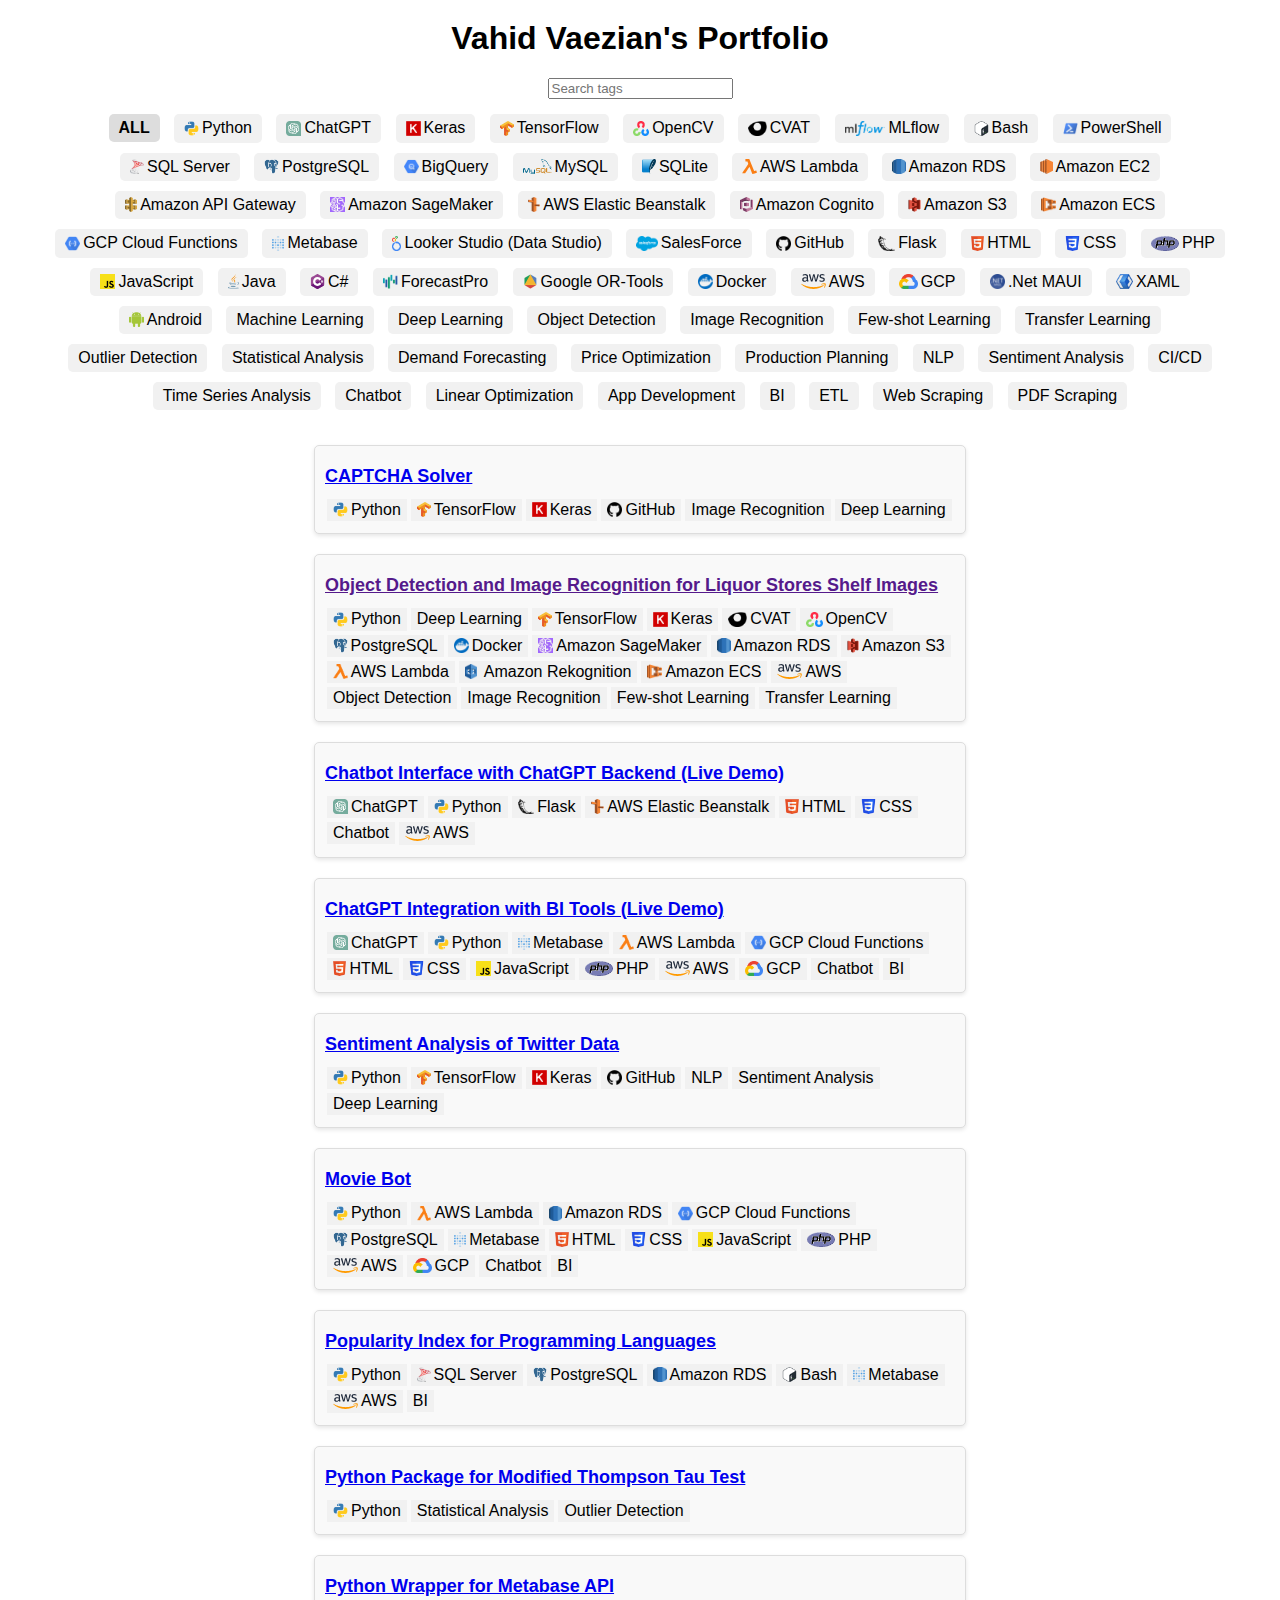
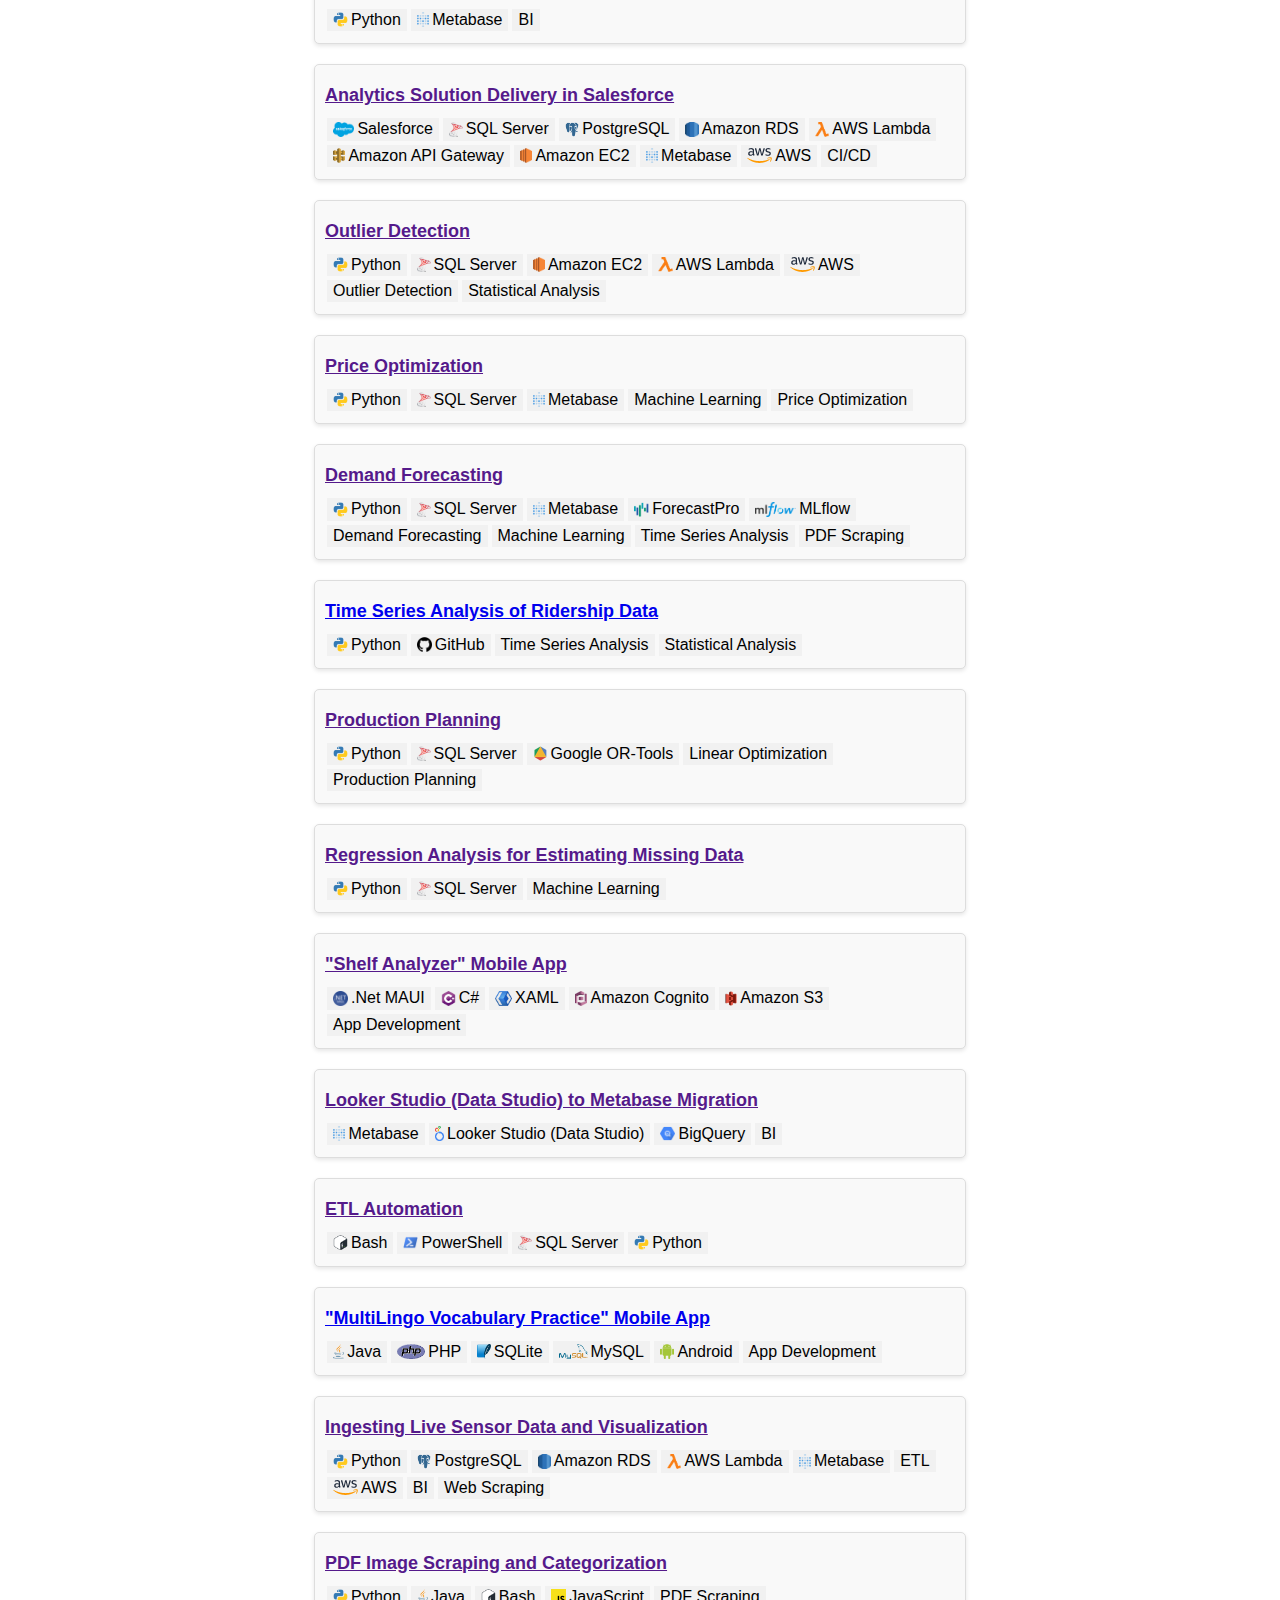
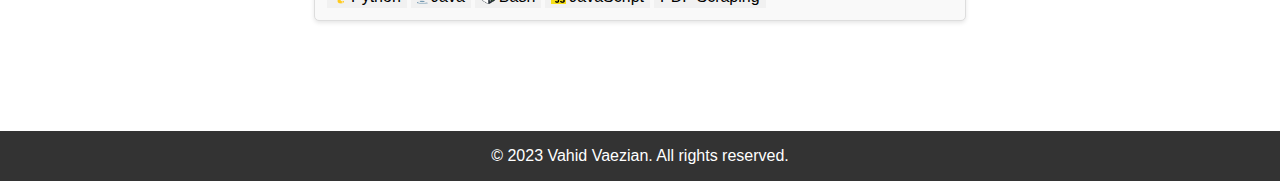
==== portfolio/index.html @ 009ee6d9 "Rename portfolio.html to index.html" ====
<!DOCTYPE html>
<html>
<head>
  <title>Vahid Vaezian's Portfolio</title>
  <link rel="stylesheet" href="styles.css"/>
</head>
<body>
  <h1>Vahid Vaezian's Portfolio</h1>

  <input type="text" id="searchBox" oninput="filterTags()" placeholder="Search tags">

  <div id="tags">
    <div class="tag" onclick="filterProjects('All')" style="font-weight: bold;">ALL</div>

    <div class="tag" onclick="filterProjects('Python')"><img src="logos/python-logo.png" alt="python logo" class="tag-logo">Python</div>
    <div class="tag" onclick="filterProjects('ChatGPT')"><img src="logos/chatgpt-logo.png" alt="ChatGPT logo" class="tag-logo">ChatGPT</div>
    <div class="tag" onclick="filterProjects('Keras')"><img src="logos/keras-logo.png" alt="keras logo" class="tag-logo">Keras</div>
    <div class="tag" onclick="filterProjects('TensorFlow')"><img src="logos/tensorflow-logo.png" alt="tensorflow logo" class="tag-logo">TensorFlow</div>
    <div class="tag" onclick="filterProjects('OpenCV')"><img src="logos/opencv-logo.png" alt="opencv logo" class="tag-logo">OpenCV</div>
    <div class="tag" onclick="filterProjects('CVAT')"><img src="logos/cvat-logo.png" alt="cvat logo" class="tag-logo">CVAT</div>
    <div class="tag" onclick="filterProjects('MLflow')"><img src="logos/mlflow-logo.png" alt="mlflow logo" class="tag-logo">MLflow</div>
    <div class="tag" onclick="filterProjects('Bash')"><img src="logos/bash-logo.png" alt="bash logo" class="tag-logo">Bash</div>
    <div class="tag" onclick="filterProjects('PowerShell')"><img src="logos/powershell-logo.png" alt="powershell logo" class="tag-logo">PowerShell</div>
    <div class="tag" onclick="filterProjects('SQL Server')"><img src="logos/sqlserver-logo.webp" alt="sqlserver logo" class="tag-logo">SQL Server</div>
    <div class="tag" onclick="filterProjects('PostgreSQL')"><img src="logos/postgresql-logo.png" alt="postgresql logo" class="tag-logo">PostgreSQL</div>
    <div class="tag" onclick="filterProjects('BigQuery')"><img src="logos/bigquery-logo.png" alt="bigquery logo" class="tag-logo">BigQuery</div>
    <div class="tag" onclick="filterProjects('MySQL')"><img src="logos/mysql-logo.png" alt="mysql logo" class="tag-logo">MySQL</div>
    <div class="tag" onclick="filterProjects('SQLite')"><img src="logos/sqlite-logo.png" alt="sqlite logo" class="tag-logo">SQLite</div>
    <!-- <div class="tag" onclick="filterProjects('dbt')"><img src="logos/dbt-logo.png" alt="dbt logo" class="tag-logo">dbt</div> -->
    <div class="tag" onclick="filterProjects('AWS Lambda')"><img src="logos/lambda-logo.svg" alt="aws Lambda logo" class="tag-logo">AWS Lambda</div>
    <div class="tag" onclick="filterProjects('Amazon RDS')"><img src="logos/rds-logo.svg" alt="rds logo" class="tag-logo">Amazon RDS</div>
    <div class="tag" onclick="filterProjects('Amazon EC2')"><img src="logos/ec2-logo.svg" alt="ec2 logo" class="tag-logo">Amazon EC2</div>
    <div class="tag" onclick="filterProjects('Amazon API Gateway')"><img src="logos/apigateway-logo.svg" alt="apigateway logo" class="tag-logo">Amazon API Gateway</div>
    <div class="tag" onclick="filterProjects('Amazon SageMaker')"><img src="logos/sagemaker-logo.jpg" alt="sagemaker logo" class="tag-logo">Amazon SageMaker</div>
    <div class="tag" onclick="filterProjects('AWS Elastic Beanstalk')"><img src="logos/elasticbeanstalk-logo.png" alt="elasticbeanstalk logo" class="tag-logo">AWS Elastic Beanstalk</div>
    <div class="tag" onclick="filterProjects('Amazon Cognito')"><img src="logos/cognito-logo.png" alt="cognito logo" class="tag-logo">Amazon Cognito</div>
    <!-- <div class="tag" onclick="filterProjects('AWS Glue')"><img src="logos/glue-logo.png" alt="glue logo" class="tag-logo">AWS Glue</div> -->
    <div class="tag" onclick="filterProjects('Amazon S3')"><img src="logos/s3-logo.png" alt="s3 logo" class="tag-logo">Amazon S3</div>
    <div class="tag" onclick="filterProjects('Amazon ECS')"><img src="logos/ecs-logo.png" alt="ecs logo" class="tag-logo">Amazon ECS</div>
    <!-- <div class="tag" onclick="filterProjects('Amazon EMR')"><img src="logos/emr-logo.png" alt="emr logo" class="tag-logo">Amazon EMR</div> -->
    <div class="tag" onclick="filterProjects('GCP Cloud Functions')"><img src="logos/cloudfunctions-logo.png" alt="cloudfunctions logo" class="tag-logo">GCP Cloud Functions</div>
    <div class="tag" onclick="filterProjects('Metabase')"><img src="logos/metabase-logo.png" alt="metabase logo" class="tag-logo">Metabase</div>
    <div class="tag" onclick="filterProjects('Looker Studio (Data Studio)')"><img src="logos/lookerstudio-logo.png" alt="lookerstudio logo" class="tag-logo">Looker Studio (Data Studio)</div>
    <div class="tag" onclick="filterProjects('Salesforce')"><img src="logos/salesforce-logo.png" alt="salesforce logo" class="tag-logo">SalesForce</div>
    <div class="tag" onclick="filterProjects('GitHub')"><img src="logos/github-logo.png" alt="github logo" class="tag-logo">GitHub</div>
    <div class="tag" onclick="filterProjects('Flask')"><img src="logos/flask-logo.png" alt="flask logo" class="tag-logo">Flask</div>
    <div class="tag" onclick="filterProjects('HTML')"><img src="logos/html-logo.png" alt="html logo" class="tag-logo">HTML</div>
    <div class="tag" onclick="filterProjects('CSS')"><img src="logos/css-logo.png" alt="css logo" class="tag-logo">CSS</div>
    <div class="tag" onclick="filterProjects('PHP')"><img src="logos/php-logo.png" alt="php logo" class="tag-logo">PHP</div>
    <div class="tag" onclick="filterProjects('JavaScript')"><img src="logos/javascript-logo.png" alt="javascript logo" class="tag-logo">JavaScript</div>
    <div class="tag" onclick="filterProjects('Java')"><img src="logos/java-logo.png" alt="java logo" class="tag-logo">Java</div>
    <div class="tag" onclick="filterProjects('C#')"><img src="logos/csharp-logo.svg" alt="csharp logo" class="tag-logo">C#</div>
    <div class="tag" onclick="filterProjects('ForecastPro')"><img src="logos/forecastpro-logo.png" alt="forecastpro logo" class="tag-logo">ForecastPro</div>
    <div class="tag" onclick="filterProjects('Google OR-Tools')"><img src="logos/ortools-logo.png" alt="ORtools logo" class="tag-logo">Google OR-Tools</div>
    <div class="tag" onclick="filterProjects('Docker')"><img src="logos/docker-logo.png" alt="docker logo" class="tag-logo">Docker</div>
    <div class="tag" onclick="filterProjects('AWS')"><img src="logos/aws-logo.png" alt="aws logo" class="tag-logo">AWS</div>
    <div class="tag" onclick="filterProjects('GCP')"><img src="logos/gcp-logo.png" alt="gcp logo" class="tag-logo">GCP</div>
    <div class="tag" onclick="filterProjects('.Net MAUI')"><img src="logos/dotnetmaui-logo.png" alt="dotnetmaui logo" class="tag-logo">.Net MAUI</div>
    <div class="tag" onclick="filterProjects('XAML')"><img src="logos/xaml-logo.png" alt="xaml logo" class="tag-logo">XAML</div>
    <div class="tag" onclick="filterProjects('Android')"><img src="logos/android-logo.png" alt="android logo" class="tag-logo">Android</div>
    <div class="tag" onclick="filterProjects('Machine Learning')">Machine Learning</div>
    <div class="tag" onclick="filterProjects('Deep Learning')">Deep Learning</div>
    <div class="tag" onclick="filterProjects('Object Detection')">Object Detection</div>
    <div class="tag" onclick="filterProjects('Image Recognition')">Image Recognition</div>
    <div class="tag" onclick="filterProjects('Few-shot Learning')">Few-shot Learning</div>
    <div class="tag" onclick="filterProjects('Transfer Learning')">Transfer Learning</div>
    <div class="tag" onclick="filterProjects('Outlier Detection')">Outlier Detection</div>
    <div class="tag" onclick="filterProjects('Statistical Analysis')">Statistical Analysis</div>
    <div class="tag" onclick="filterProjects('Demand Forecasting')">Demand Forecasting</div>
    <div class="tag" onclick="filterProjects('Price Optimization')">Price Optimization</div>
    <div class="tag" onclick="filterProjects('Production Planning')">Production Planning</div>
    <div class="tag" onclick="filterProjects('NLP')">NLP</div>
    <div class="tag" onclick="filterProjects('Sentiment Analysis')">Sentiment Analysis</div>
    <div class="tag" onclick="filterProjects('CI/CD')">CI/CD</div>
    <div class="tag" onclick="filterProjects('Time Series Analysis')">Time Series Analysis</div>
    <div class="tag" onclick="filterProjects('Chatbot')">Chatbot</div>
    <div class="tag" onclick="filterProjects('Linear Optimization')">Linear Optimization</div>
    <div class="tag" onclick="filterProjects('App Development')">App Development</div>
    <div class="tag" onclick="filterProjects('BI')">BI</div>
    <div class="tag" onclick="filterProjects('ETL')">ETL</div>
    <div class="tag" onclick="filterProjects('Web Scraping')">Web Scraping</div>
    <div class="tag" onclick="filterProjects('PDF Scraping')">PDF Scraping</div>
  </div>
    <div id="projects" class="project-container">
        
        <div class="project" data-tags="Python, TensorFlow, Keras, GitHub, Image Recognition, Deep Learning">
            <div class="project-title">
                <a class="project-link" href="https://github.com/vvaezian/CAPTCHA-Solver" target="_blank">CAPTCHA Solver</a>
            </div>
            <div class="tags"></div>
        </div>

        <div class="project" data-tags="Python, Deep Learning, TensorFlow, Keras, CVAT, OpenCV, PostgreSQL, Docker, Amazon SageMaker, Amazon RDS, Amazon S3, AWS Lambda, 
        Amazon Rekognition, Amazon ECS, AWS, Object Detection, Image Recognition, Few-shot Learning, Transfer Learning">
            <div class="project-title">
                <a class="project-link" href="" target="_blank">Object Detection and Image Recognition for Liquor Stores Shelf Images</a>
            </div>
            <div class="project-info">

                <ul>
                    <li>Used different deep learning models to detect and recognize the products, given images of products on liquor stores' shelves.</li>
                    <li>Built solutions such as product adjacency analysis and product shelf-level validation.</li>
                </ul>
            </div>
            <div class="tags"></div>
        </div>

        <div class="project" data-tags="ChatGPT, Python, Flask, AWS Elastic Beanstalk, HTML, CSS, Chatbot, AWS">
            <div class="project-title">
                <a class="project-link" href="http://chatgptdemo-env.eba-nf9heacb.us-west-2.elasticbeanstalk.com/" target="_blank">Chatbot Interface with ChatGPT Backend (Live Demo)</a>
            </div>
            <div class="tags"></div>
        </div>

        <div class="project" data-tags="ChatGPT, Python, Metabase, AWS Lambda, GCP Cloud Functions, HTML, CSS, JavaScript, PHP, AWS, GCP, Chatbot, BI">
            <div class="project-title">
                <a class="project-link" href="https://intellimenta.com/metabase_bot/metabase_bot.php" target="_blank">ChatGPT Integration with BI Tools (Live Demo)</a>
            </div>
            <div class="tags"></div>
        </div>

        <div class="project" data-tags="Python, TensorFlow, Keras, GitHub, NLP, Sentiment Analysis, Deep Learning">
            <div class="project-title">
                <a class="project-link" href="https://github.com/vvaezian/Twitter_Sentiment_Analysis" target="_blank">Sentiment Analysis of Twitter Data</a>
            </div>
            <div class="tags"></div>
        </div>

        <div class="project" data-tags="Python, AWS Lambda, Amazon RDS, GCP Cloud Functions, PostgreSQL, Metabase, HTML, CSS, JavaScript, PHP, AWS, GCP, Chatbot, BI">
            <div class="project-title">
                <a class="project-link" href="https://intellimenta.com/movie_bot/movie_bot.html" target="_blank">Movie Bot</a>
            </div>
            <div class="tags"></div>
        </div>

        <div class="project" data-tags="Python, SQL Server, PostgreSQL, Amazon RDS, Bash, Metabase, AWS, BI">
            <div class="project-title">
                <a class="project-link" href="http://metabase.intellimenta.com/public/dashboard/f9b5e04b-9755-489d-9f5d-6adc3e3806fd" target="_blank">Popularity Index for Programming Languages</a>
            </div>
            <div class="tags"></div>
        </div>

        <div class="project" data-tags="Python, Statistical Analysis, Outlier Detection">
            <div class="project-title">
                <a class="project-link" href="https://github.com/vvaezian/modified_thompson_tau_test" target="_blank">Python Package for Modified Thompson Tau Test</a>
            </div>
            <div class="tags"></div>
        </div>

        <div class="project" data-tags="Python, Metabase, BI">
            <div class="project-title">
                <a class="project-link" href="https://github.com/vvaezian/metabase_api_python" target="_blank">Python Wrapper for Metabase API</a>
            </div>
            <div class="tags"></div>
        </div>

        <div class="project" data-tags="Salesforce, SQL Server, PostgreSQL, Amazon RDS, AWS Lambda, Amazon API Gateway, Amazon EC2, Metabase, AWS, CI/CD">
            <div class="project-title">
                <a class="project-link" href="" target="_blank">Analytics Solution Delivery in Salesforce</a>
            </div>
            <div class="project-info">
                <p>Designed and implemented analytics solution delivery in Salesforce using a four-layer architecture:</p>
                <ul>
                    <li>Salesforce Layer: Apex Classes, VF pages and Flows</li>
                    <li>Cloud Layer: AWS API Gateway, Lambda and EC2</li>
                    <li>Reporting Layer: Metabase</li>
                    <li>Data Layer: SQL Server and Postgres</li>
                </ul>
            </div>
            <div class="tags"></div>
        </div>

        <div class="project" data-tags="Python, SQL Server, Amazon EC2, AWS Lambda, AWS, Outlier Detection, Statistical Analysis">
            <div class="project-title">
                <a class="project-link" href="" target="_blank">Outlier Detection</a>
            </div>
            <div class="project-info">
                <ul>
                    <li>Performed outlier detection by implementing Modified Thompson Tau Test and three-sigma method.</li>
                    <li>Excluding the outliers made it possible for the business to track the KPIs in a dashboard.</li>
                </ul>
            </div>
            <div class="tags"></div>
        </div>

        <div class="project" data-tags="Python, SQL Server, Metabase, Machine Learning, Price Optimization">
            <div class="project-title">
                <a class="project-link" href="" target="_blank">Price Optimization</a>
            </div>
            <div class="project-info">
                <ul>
                    <li>Built a model to evaluate and prescribe permanent price increases (PPI).</li>
                    <li>Using the model, the business can evaluate the impact of a PPI before implementing it. The model also
                        generates PPI suggestions that are expected to have positive impact.</li>
                </ul>
            </div>
            <div class="tags"></div>
        </div>

        <div class="project" data-tags="Python, SQL Server, Metabase, ForecastPro, MLflow, Demand Forecasting, Machine Learning, Time Series Analysis, PDF Scraping">
            <div class="project-title">
                <a class="project-link" href="" target="_blank">Demand Forecasting</a>
            </div>
            <div class="project-info">
                <ul>
                    <li>Built a demand forecast model to predict the customers demand.</li>
                    <li>Outperformed the off-the-shelf tool (ForecastPro) that was being used for demand forecasting.</li>
                </ul>
            </div>
            <div class="tags"></div>
        </div>

        <div class="project" data-tags="Python, GitHub, Time Series Analysis, Statistical Analysis">
            <div class="project-title">
                <a class="project-link" href="https://github.com/vvaezian/shared/blob/main/Time%20Series%20Forecasting.ipynb" target="_blank">Time Series Analysis of Ridership Data</a>
            </div>
            <div class="tags"></div>
        </div>

        <div class="project" data-tags="Python, SQL Server, Google OR-Tools, Linear Optimization, Production Planning">
            <div class="project-title">
                <a class="project-link" href="" target="_blank">Production Planning</a>
            </div>
            <div class="project-info">
                <ul>
                    <li>Used linear optimization to find the optimal solution for production and shipment.</li>
                    <li>Improved the previous method (manual modifications in an Excel file) both in time and accuracy.</li>
                </ul>
            </div>
            <div class="tags"></div>
        </div>

        <div class="project" data-tags="Python, SQL Server, Machine Learning">
            <div class="project-title">
                <a class="project-link" href="" target="_blank">Regression Analysis for Estimating Missing Data</a>
            </div>
            <div class="project-info">
                <ul>
                    <li>Processed Excel files and performed Regression analysis to interpolate and estimate missing competitive data.</li>
                    <li>Used the processed data to identify sales Gaps.</li>
                </ul>
            </div>
            <div class="tags"></div>
        </div>

        <div class="project" data-tags=".Net MAUI, C#, XAML, Amazon Cognito, Amazon S3, App Development">
            <div class="project-title">
                <a class="project-link" href="" target="_blank">"Shelf Analyzer" Mobile App</a>
            </div>
            <div class="tags"></div>
        </div>

        <div class="project" data-tags="Metabase, Looker Studio (Data Studio), BigQuery, BI">
            <div class="project-title">
                <a class="project-link" href="" target="_blank">Looker Studio (Data Studio) to Metabase Migration</a>
            </div>
            <div class="tags"></div>
        </div>

        <div class="project" data-tags="Bash, PowerShell, SQL Server, Python">
            <div class="project-title">
                <a class="project-link" href="" target="_blank">ETL Automation</a>
            </div>
            <div class="project-info">
                <ul>
                    <li>Automated various kinds of data transformation and loading tasks such as moving files, editing Excel files,
                        running stored procedures and jobs, sending Emails, triggering scripts on remote servers and logging.</li>
                    <li>Freed up 20 hours/week of manual tasks.</li>
                </ul>
            </div>
            <div class="tags"></div>
        </div>

        <div class="project" data-tags="Java, PHP, SQLite, MySQL, Android, App Development">
            <div class="project-title">
                <a class="project-link" href="https://play.google.com/store/apps/details?id=com.vvaezian.multilingovocabularypractice" target="_blank">"MultiLingo Vocabulary Practice" Mobile App</a>
            </div>
            <div class="tags"></div>
        </div>

        <div class="project" data-tags="Python, PostgreSQL, Amazon RDS, AWS Lambda, Metabase, ETL, AWS, BI, Web Scraping">
            <div class="project-title">
                <a class="project-link" href="" target="_blank">Ingesting Live Sensor Data and Visualization</a>
            </div>
            <div class="project-info">
                <ul>
                    <li>Used Python to automate the process of pulling live weather data from the sensors in Okanagan Valley vineyards, 
                        and writing to PostgreSQL in RDS, so the business users can access the data all in one place.</li>
                    <li>Developed a frost report dashboard using the gathered data so the vineyards staff can be informed of the impact of 
                        frost events quickly and take appropriate action.</li>
                </ul>
            </div>
            <div class="tags"></div>
        </div>

        <div class="project" data-tags="Python, Java, Bash, JavaScript, PDF Scraping">
            <div class="project-title">
                <a class="project-link" href="" target="_blank">PDF Image Scraping and Categorization</a>
            </div>
            <div class="project-info">
                <ul>
                    <li>Built a database of product image hashes and names from PDF files.</li>
                    <li>Given an image, it can find closest image hash in the database and returns the name of the product.</li>
                </ul>
            </div>
            <div class="tags"></div>
        </div>

  </div>

  <footer>
    <p>&copy; 2023 Vahid Vaezian. All rights reserved.</p>
  </footer>
  
  <script src="scripts.js"></script>
  <script>generate_project_tags();</script>
  <script>filterProjects('All');</script>
</body>
</html>
---- portfolio/styles.css ----
html {
    height: 100%;
    margin: 0;
    padding: 0;
  }

body {
    font-family: Arial, sans-serif;
    text-align: center;
    height: 100%;
    margin: 0;
    padding: 0;
    display: flex;
    flex-direction: column;
}

h1 {
    margin-top: 20px;
}

#searchBox {
    height: 22px;
    margin:auto;
}

.tag {
    display: inline-block;
    padding: 5px 10px;
    margin: 5px;
    background-color: #f1f1f1;
    cursor: pointer;
    border-radius: 5px;
}

.tag:hover {
    color: #006aff98; /* Color on hover */
  }

.tag.active {
    background-color: #ddd;
}

.tag-logo {
    height: 15px;
    vertical-align: middle;
    padding-right: 3px;
    margin-bottom: 2px;
}

.project-container {
    display: flex;
    flex-direction: column;
    align-items: center;
    margin-top: 20px;
    margin-bottom: 100px;
    flex:1;
}

.project {
    width: 630px;
    height: auto;
    background-color: #f9f9f9;
    border: 1px solid #ddd;
    border-radius: 5px;
    margin: 10px;
    padding: 10px;
    box-shadow: 0 2px 4px rgba(0, 0, 0, 0.1);
    text-align: left;
}

.project-title {
    margin-top: 10px;
    font-size: 18px;
    font-weight: bold;
}

#tags {
    max-width:1200px;
    margin: auto;
    padding-top: 10px;
} 

.tags {
    margin-top: 10px;
}

.tag-item {
    display: inline-block;
    padding: 2px 6px;
    background-color: #f1f1f1;
    margin: 2px;
    cursor: pointer;
}

.tag-item:hover {
    color: #006aff98; /* Color on hover */
}


.project-info {
    height: 0;
    overflow: hidden;
    transition: height 0.5s ease; /* Add transition for height */
}

.project-info.show {
    height: 100px;
}

footer {
    background-color: #333;
    color: #fff;
    padding: 0px;
    text-align: center;
    margin-top: auto;
}
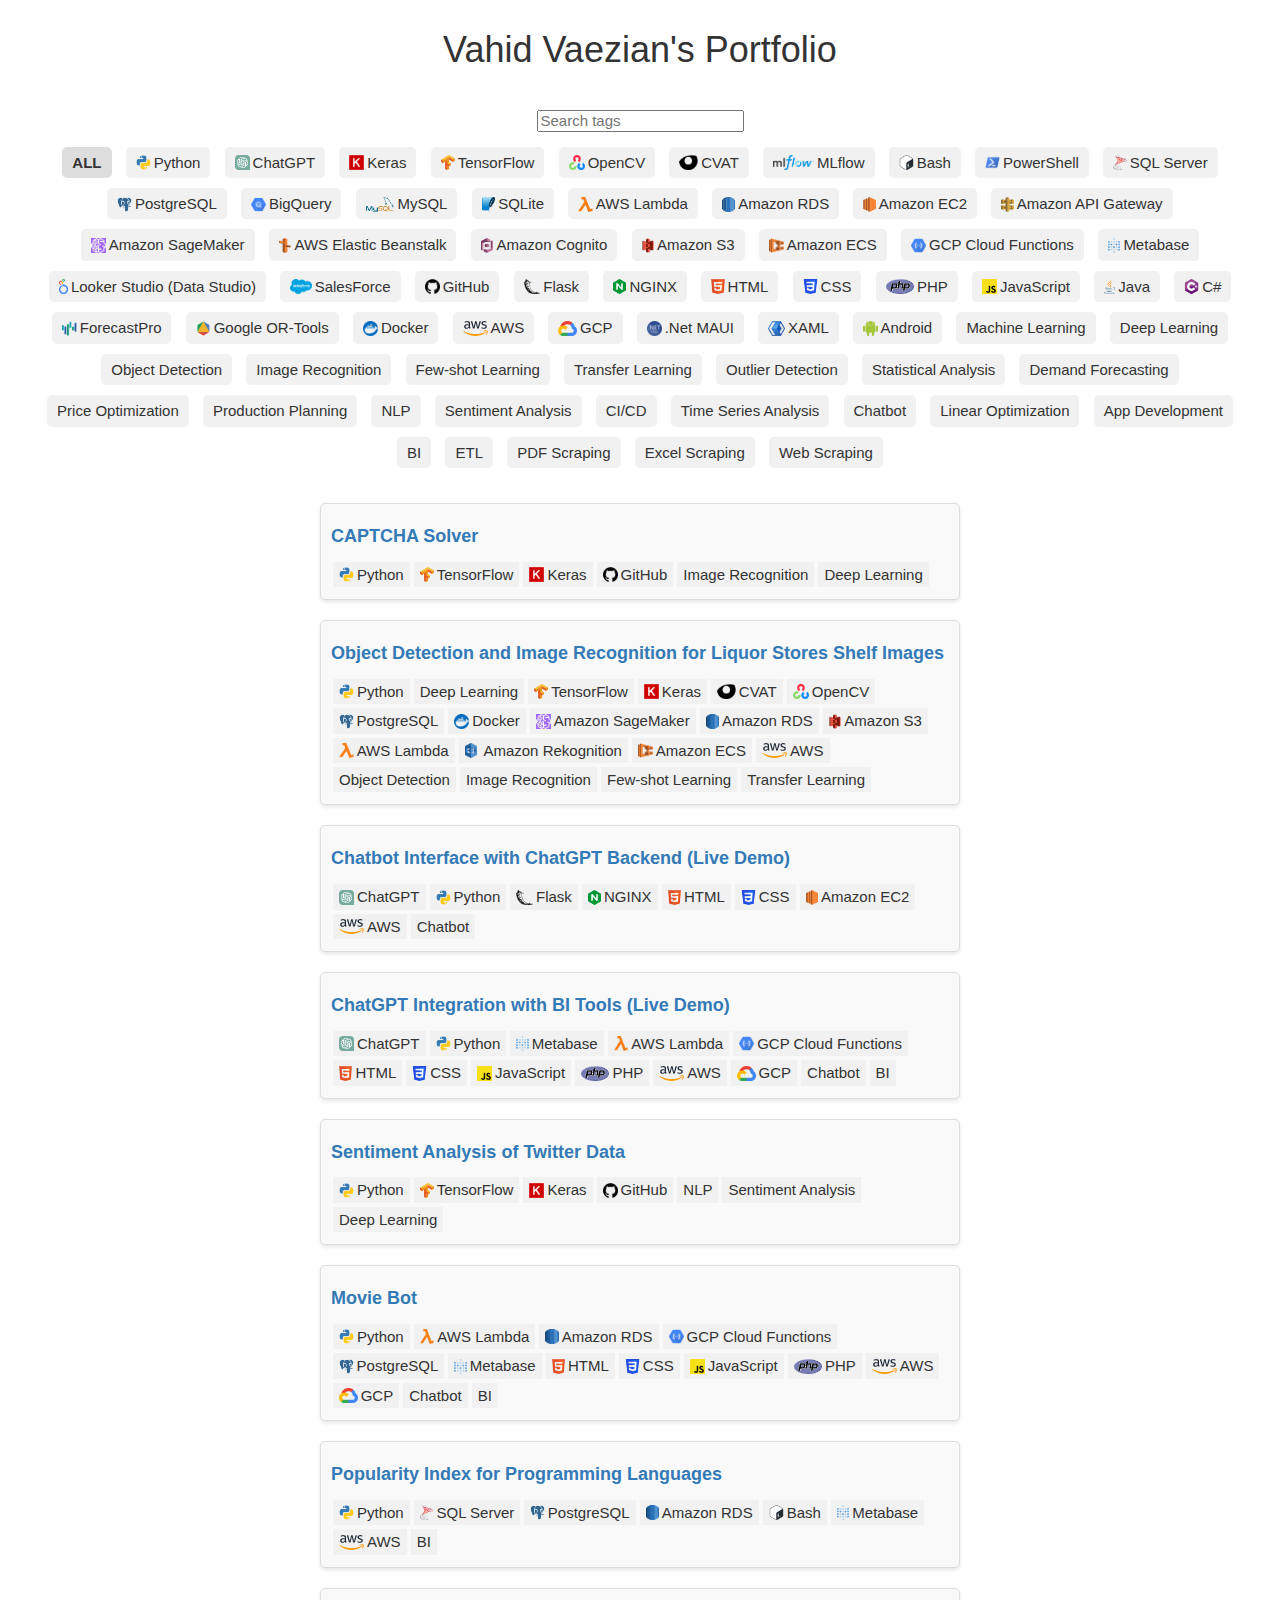
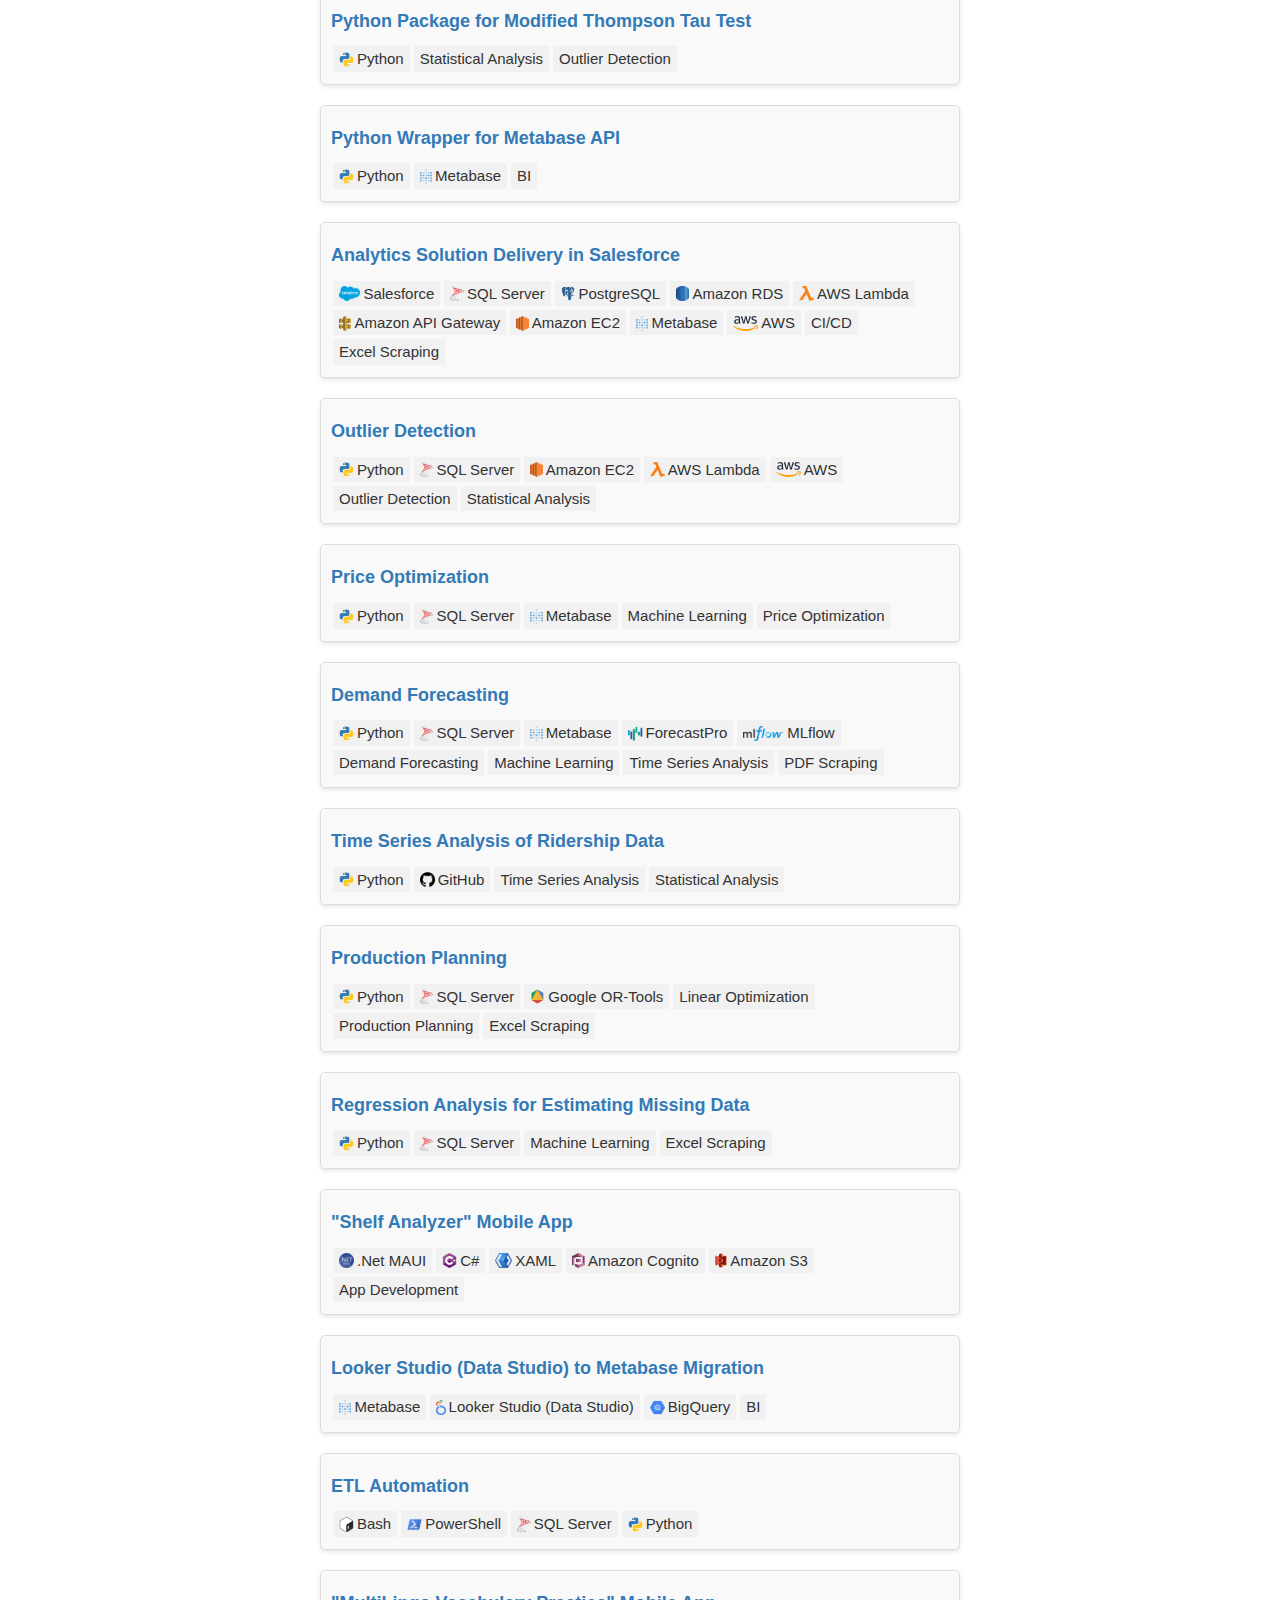
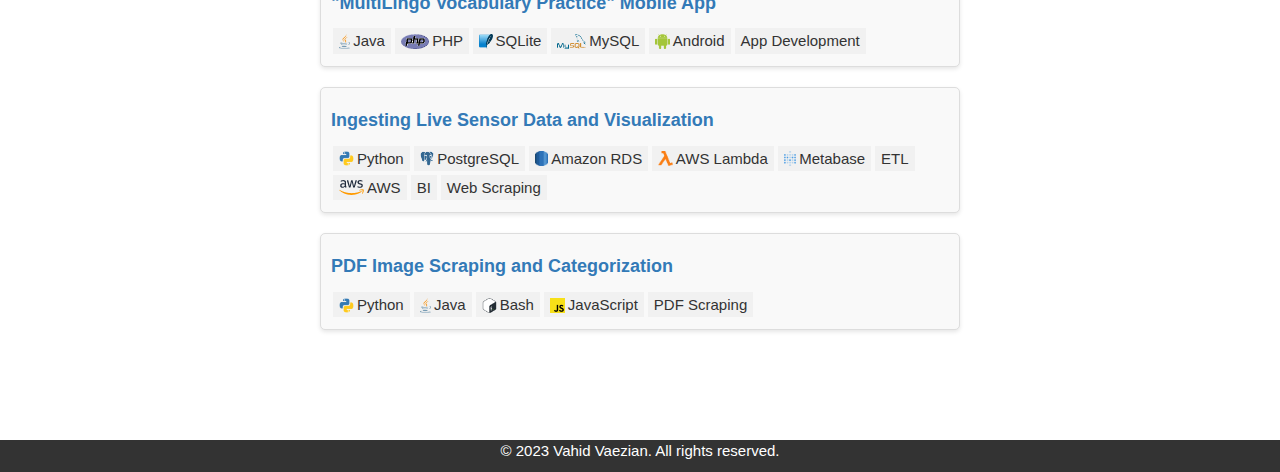
==== commit 4f0ac61c: "u" ====
--- a/portfolio/index.html
+++ b/portfolio/index.html
@@ -2,10 +2,11 @@
 <html>
 <head>
   <title>Vahid Vaezian's Portfolio</title>
+  <link rel="stylesheet" href="https://maxcdn.bootstrapcdn.com/bootstrap/3.3.7/css/bootstrap.min.css">
   <link rel="stylesheet" href="styles.css"/>
 </head>
 <body>
-  <h1>Vahid Vaezian's Portfolio</h1>
+  <h1 style="margin-bottom: 40px; padding-top: 10px;">Vahid Vaezian's Portfolio</h1>
 
   <input type="text" id="searchBox" oninput="filterTags()" placeholder="Search tags">
 
@@ -44,6 +45,7 @@
     <div class="tag" onclick="filterProjects('Salesforce')"><img src="logos/salesforce-logo.png" alt="salesforce logo" class="tag-logo">SalesForce</div>
     <div class="tag" onclick="filterProjects('GitHub')"><img src="logos/github-logo.png" alt="github logo" class="tag-logo">GitHub</div>
     <div class="tag" onclick="filterProjects('Flask')"><img src="logos/flask-logo.png" alt="flask logo" class="tag-logo">Flask</div>
+    <div class="tag" onclick="filterProjects('NGINX')"><img src="logos/nginx-logo.png" alt="nginx logo" class="tag-logo">NGINX</div>
     <div class="tag" onclick="filterProjects('HTML')"><img src="logos/html-logo.png" alt="html logo" class="tag-logo">HTML</div>
     <div class="tag" onclick="filterProjects('CSS')"><img src="logos/css-logo.png" alt="css logo" class="tag-logo">CSS</div>
     <div class="tag" onclick="filterProjects('PHP')"><img src="logos/php-logo.png" alt="php logo" class="tag-logo">PHP</div>
@@ -78,14 +80,22 @@
     <div class="tag" onclick="filterProjects('App Development')">App Development</div>
     <div class="tag" onclick="filterProjects('BI')">BI</div>
     <div class="tag" onclick="filterProjects('ETL')">ETL</div>
+    <div class="tag" onclick="filterProjects('PDF Scraping')">PDF Scraping</div>
+    <div class="tag" onclick="filterProjects('Excel Scraping')">Excel Scraping</div>
     <div class="tag" onclick="filterProjects('Web Scraping')">Web Scraping</div>
-    <div class="tag" onclick="filterProjects('PDF Scraping')">PDF Scraping</div>
   </div>
     <div id="projects" class="project-container">
         
         <div class="project" data-tags="Python, TensorFlow, Keras, GitHub, Image Recognition, Deep Learning">
             <div class="project-title">
-                <a class="project-link" href="https://github.com/vvaezian/CAPTCHA-Solver" target="_blank">CAPTCHA Solver</a>
+                <a class="project-link" href="" target="_blank">CAPTCHA Solver</a>
+            </div>
+            <div class="project-info">
+                <ul>
+                    <li>CAPTCHAs in this project were images of numbers (<a href="https://www.game2.cn/verifyCode.php" target="_blank">sample <span class="glyphicon">&#xe164;</span></a>).</li>
+                    <li>Built a tensorflow model to reconize the numbers from images and achieved 88% accuracy.</li>
+                    <li><a href="https://github.com/vvaezian/CAPTCHA-Solver" target="_blank">GitHub Repository <span class="glyphicon">&#xe164;</span></a></li>
+                </ul>
             </div>
             <div class="tags"></div>
         </div>
@@ -96,7 +106,6 @@
                 <a class="project-link" href="" target="_blank">Object Detection and Image Recognition for Liquor Stores Shelf Images</a>
             </div>
             <div class="project-info">
-
                 <ul>
                     <li>Used different deep learning models to detect and recognize the products, given images of products on liquor stores' shelves.</li>
                     <li>Built solutions such as product adjacency analysis and product shelf-level validation.</li>
@@ -105,9 +114,9 @@
             <div class="tags"></div>
         </div>
 
-        <div class="project" data-tags="ChatGPT, Python, Flask, AWS Elastic Beanstalk, HTML, CSS, Chatbot, AWS">
-            <div class="project-title">
-                <a class="project-link" href="http://chatgptdemo-env.eba-nf9heacb.us-west-2.elasticbeanstalk.com/" target="_blank">Chatbot Interface with ChatGPT Backend (Live Demo)</a>
+        <div class="project" data-tags="ChatGPT, Python, Flask, NGINX, HTML, CSS, Amazon EC2, AWS, Chatbot">
+            <div class="project-title">
+                <a class="project-link" href="http://demo.vahidvaezian.net/chatgpt-flask-demo" target="_blank">Chatbot Interface with ChatGPT Backend (Live Demo)</a>
             </div>
             <div class="tags"></div>
         </div>
@@ -154,7 +163,7 @@
             <div class="tags"></div>
         </div>
 
-        <div class="project" data-tags="Salesforce, SQL Server, PostgreSQL, Amazon RDS, AWS Lambda, Amazon API Gateway, Amazon EC2, Metabase, AWS, CI/CD">
+        <div class="project" data-tags="Salesforce, SQL Server, PostgreSQL, Amazon RDS, AWS Lambda, Amazon API Gateway, Amazon EC2, Metabase, AWS, CI/CD, Excel Scraping">
             <div class="project-title">
                 <a class="project-link" href="" target="_blank">Analytics Solution Delivery in Salesforce</a>
             </div>
@@ -217,7 +226,7 @@
             <div class="tags"></div>
         </div>
 
-        <div class="project" data-tags="Python, SQL Server, Google OR-Tools, Linear Optimization, Production Planning">
+        <div class="project" data-tags="Python, SQL Server, Google OR-Tools, Linear Optimization, Production Planning, Excel Scraping">
             <div class="project-title">
                 <a class="project-link" href="" target="_blank">Production Planning</a>
             </div>
@@ -230,7 +239,7 @@
             <div class="tags"></div>
         </div>
 
-        <div class="project" data-tags="Python, SQL Server, Machine Learning">
+        <div class="project" data-tags="Python, SQL Server, Machine Learning, Excel Scraping">
             <div class="project-title">
                 <a class="project-link" href="" target="_blank">Regression Analysis for Estimating Missing Data</a>
             </div>
--- a/portfolio/styles.css
+++ b/portfolio/styles.css
@@ -12,6 +12,7 @@
     padding: 0;
     display: flex;
     flex-direction: column;
+    font-size: 15px;
 }
 
 h1 {
@@ -57,7 +58,7 @@
 }
 
 .project {
-    width: 630px;
+    width: 640px;
     height: auto;
     background-color: #f9f9f9;
     border: 1px solid #ddd;
@@ -105,6 +106,7 @@
 
 .project-info.show {
     height: 100px;
+    margin-top: 10px;
 }
 
 footer {
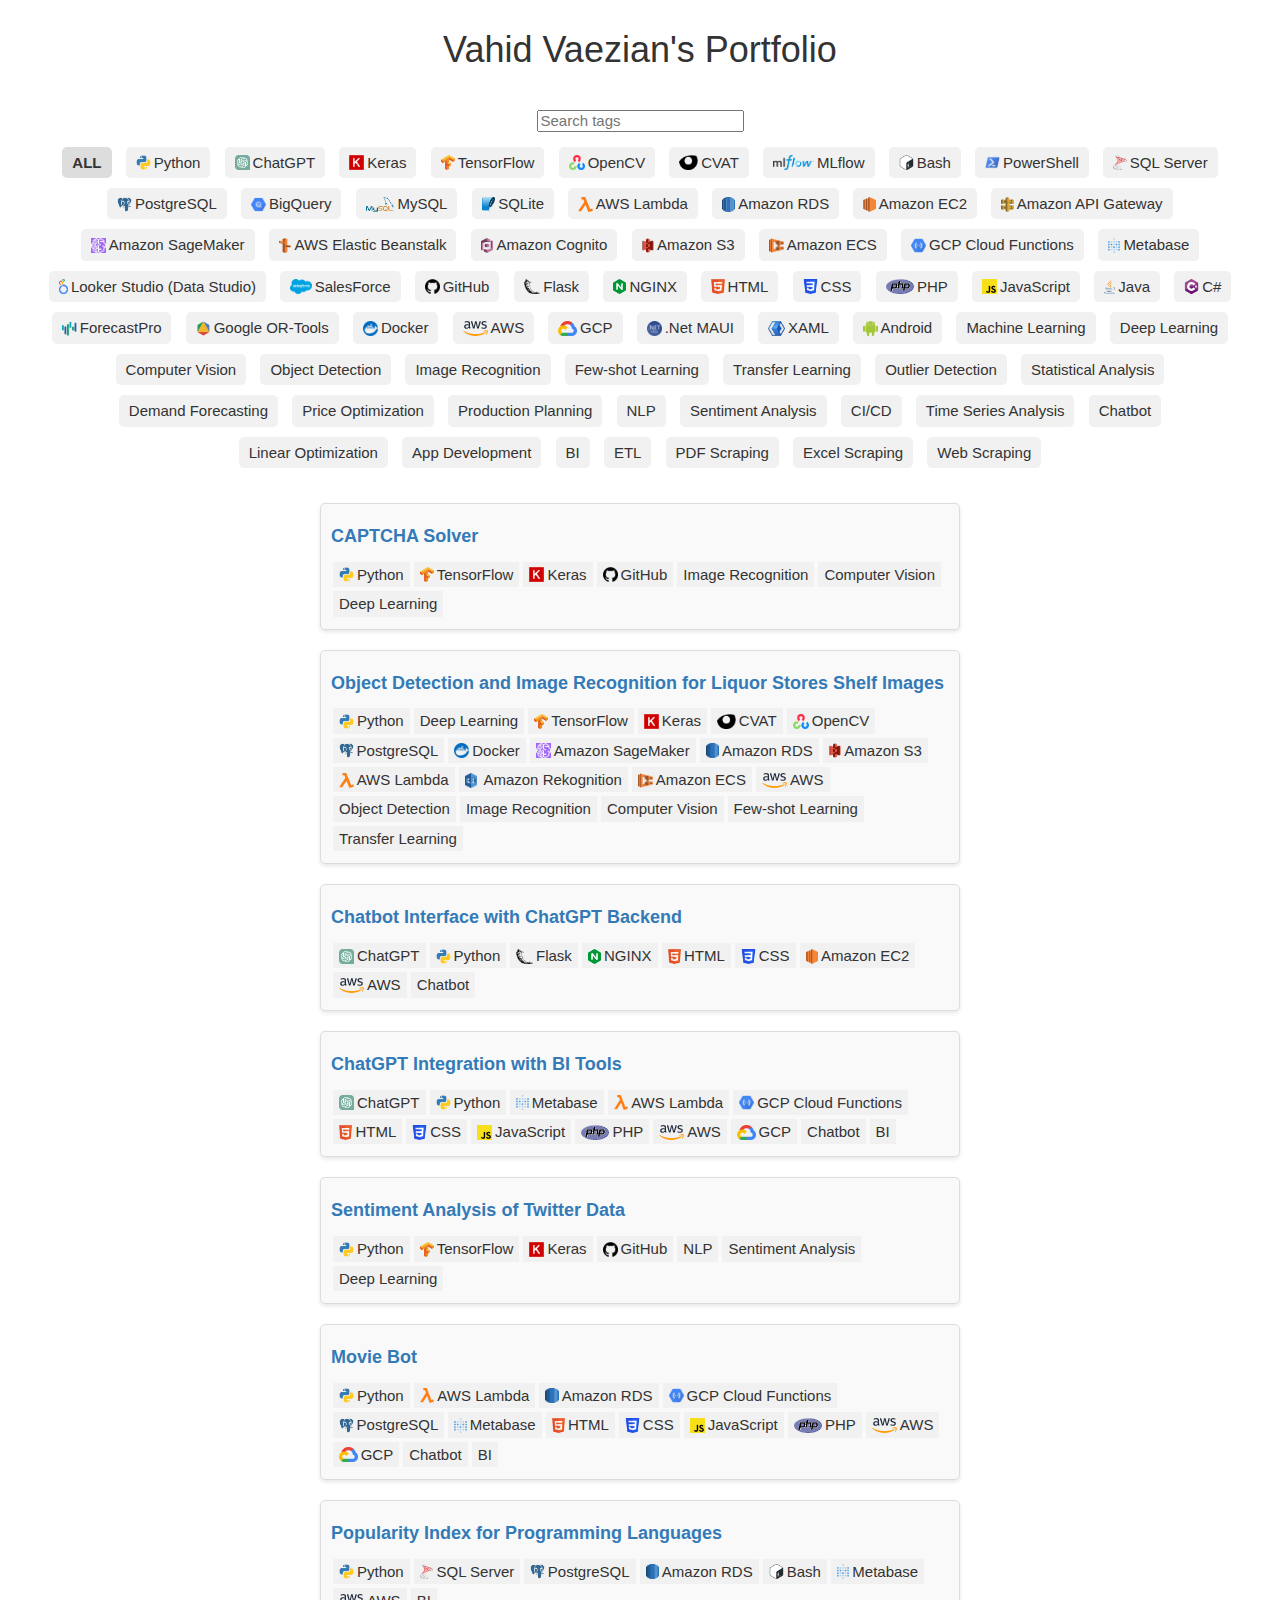
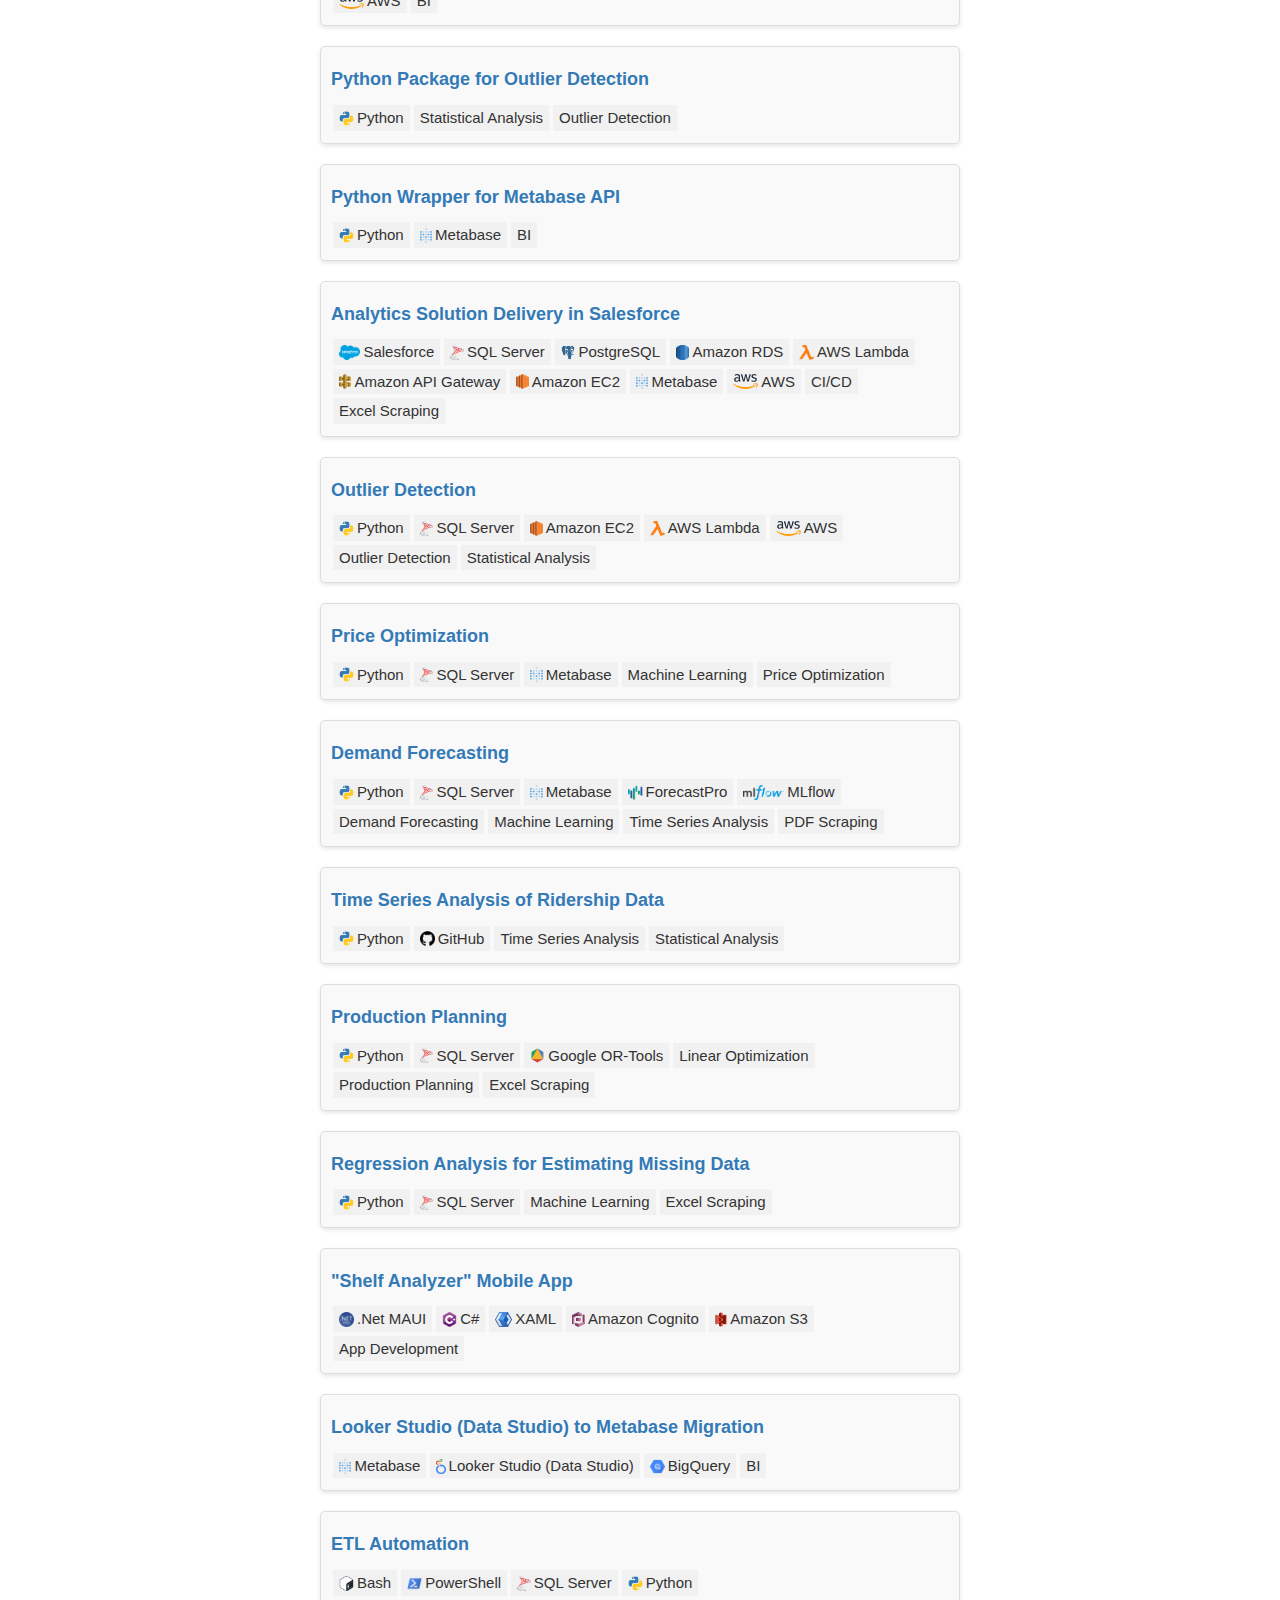
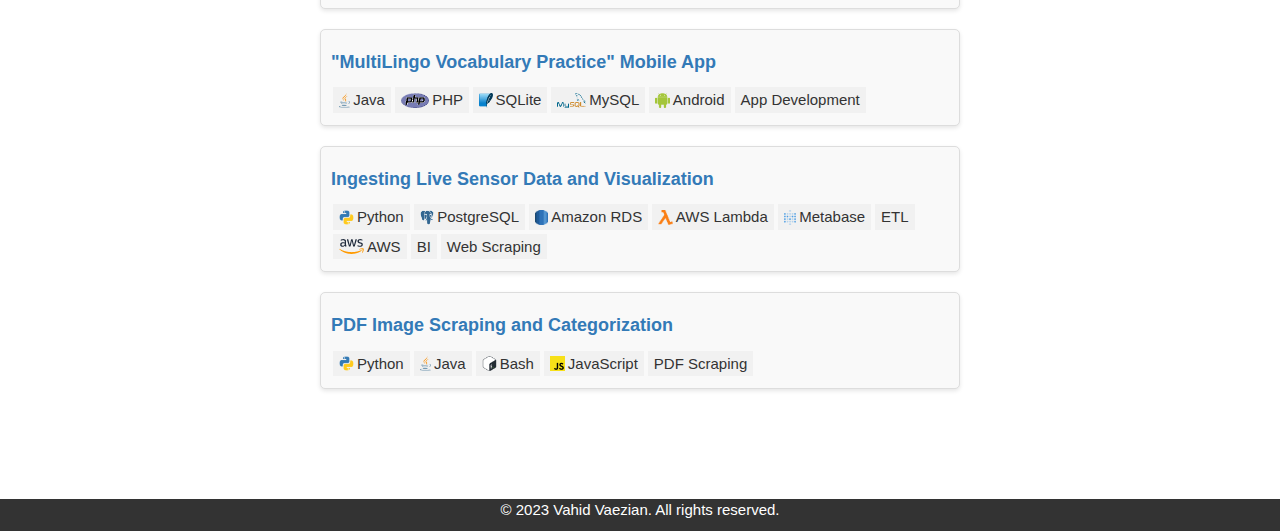
==== commit 0133969b: "u" ====
--- a/portfolio/index.html
+++ b/portfolio/index.html
@@ -62,6 +62,7 @@
     <div class="tag" onclick="filterProjects('Android')"><img src="logos/android-logo.png" alt="android logo" class="tag-logo">Android</div>
     <div class="tag" onclick="filterProjects('Machine Learning')">Machine Learning</div>
     <div class="tag" onclick="filterProjects('Deep Learning')">Deep Learning</div>
+    <div class="tag" onclick="filterProjects('Computer Vision')">Computer Vision</div>
     <div class="tag" onclick="filterProjects('Object Detection')">Object Detection</div>
     <div class="tag" onclick="filterProjects('Image Recognition')">Image Recognition</div>
     <div class="tag" onclick="filterProjects('Few-shot Learning')">Few-shot Learning</div>
@@ -86,14 +87,15 @@
   </div>
     <div id="projects" class="project-container">
         
-        <div class="project" data-tags="Python, TensorFlow, Keras, GitHub, Image Recognition, Deep Learning">
+        <div class="project" data-tags="Python, TensorFlow, Keras, GitHub, Image Recognition, Computer Vision, Deep Learning">
             <div class="project-title">
                 <a class="project-link" href="" target="_blank">CAPTCHA Solver</a>
             </div>
             <div class="project-info">
                 <ul>
                     <li>CAPTCHAs in this project were images of numbers (<a href="https://www.game2.cn/verifyCode.php" target="_blank">sample <span class="glyphicon">&#xe164;</span></a>).</li>
-                    <li>Built a tensorflow model to reconize the numbers from images and achieved 88% accuracy.</li>
+                    <li>Built a TensorFlow model to reconize the numbers from images.</li>
+                    <li>Achieved 88% accuracy overal and 95% accuracy on digit-level.</li>
                     <li><a href="https://github.com/vvaezian/CAPTCHA-Solver" target="_blank">GitHub Repository <span class="glyphicon">&#xe164;</span></a></li>
                 </ul>
             </div>
@@ -101,13 +103,15 @@
         </div>
 
         <div class="project" data-tags="Python, Deep Learning, TensorFlow, Keras, CVAT, OpenCV, PostgreSQL, Docker, Amazon SageMaker, Amazon RDS, Amazon S3, AWS Lambda, 
-        Amazon Rekognition, Amazon ECS, AWS, Object Detection, Image Recognition, Few-shot Learning, Transfer Learning">
+        Amazon Rekognition, Amazon ECS, AWS, Object Detection, Image Recognition, Computer Vision, Few-shot Learning, Transfer Learning">
             <div class="project-title">
                 <a class="project-link" href="" target="_blank">Object Detection and Image Recognition for Liquor Stores Shelf Images</a>
             </div>
             <div class="project-info">
                 <ul>
-                    <li>Used different deep learning models to detect and recognize the products, given images of products on liquor stores' shelves.</li>
+                    <li>Used different deep learning models to detect and recognize the products liquor stores' shelf images.</li>
+                    <li>Used CVAT for labelling the data.</li>
+                    <li>Used SageMaker for distributed parameter tuning and deploying the model.</li>
                     <li>Built solutions such as product adjacency analysis and product shelf-level validation.</li>
                 </ul>
             </div>
@@ -116,49 +120,102 @@
 
         <div class="project" data-tags="ChatGPT, Python, Flask, NGINX, HTML, CSS, Amazon EC2, AWS, Chatbot">
             <div class="project-title">
-                <a class="project-link" href="http://demo.vahidvaezian.net/chatgpt-flask-demo" target="_blank">Chatbot Interface with ChatGPT Backend (Live Demo)</a>
+                <a class="project-link" href="" target="_blank">Chatbot Interface with ChatGPT Backend</a>
+            </div>
+            <div class="project-info">
+                <ul>
+                    <li>Built an interface for ChatGPT using flask on Amazon EC2.</li>
+                    <li>This can be used for integrating chatGPT into other apps.</li>
+                    <li><a href="http://demo.vahidvaezian.net/chatgpt-flask-demo" target="_blank">Live Demo <span class="glyphicon">&#xe164;</span></a></li>
+                </ul>
             </div>
             <div class="tags"></div>
         </div>
 
         <div class="project" data-tags="ChatGPT, Python, Metabase, AWS Lambda, GCP Cloud Functions, HTML, CSS, JavaScript, PHP, AWS, GCP, Chatbot, BI">
             <div class="project-title">
-                <a class="project-link" href="https://intellimenta.com/metabase_bot/metabase_bot.php" target="_blank">ChatGPT Integration with BI Tools (Live Demo)</a>
+                <a class="project-link" href="" target="_blank">ChatGPT Integration with BI Tools</a>
+            </div>
+            <div class="project-info">
+                <ul>
+                    <li>This is a demo of chatGPT integration with Metabase (a BI tool).</li>
+                    <li>This can be used for integrating chatGPT into other apps as the BI layer.</li>
+                    <li><a href="https://intellimenta.com/metabase_bot/metabase_bot.php" target="_blank">Live Demo <span class="glyphicon">&#xe164;</span></a></li>
+                </ul>
             </div>
             <div class="tags"></div>
         </div>
 
         <div class="project" data-tags="Python, TensorFlow, Keras, GitHub, NLP, Sentiment Analysis, Deep Learning">
             <div class="project-title">
-                <a class="project-link" href="https://github.com/vvaezian/Twitter_Sentiment_Analysis" target="_blank">Sentiment Analysis of Twitter Data</a>
+                <a class="project-link" href="" target="_blank">Sentiment Analysis of Twitter Data</a>
+            </div>
+            <div class="project-info">
+                <ul>
+                    <li>Performed Polarity Classification (positive/negative/neutral) on a dataset of 40,000 tweets using deep learning algorithms.
+                    <li>Achieved 95% accuracy (since there were three classes, the random classification would result in 33% accuracy).</li>
+                    <li><a href="https://github.com/vvaezian/Twitter_Sentiment_Analysis" target="_blank">GitHub Repository <span class="glyphicon">&#xe164;</span></a></li>
+                </ul>
             </div>
             <div class="tags"></div>
         </div>
 
         <div class="project" data-tags="Python, AWS Lambda, Amazon RDS, GCP Cloud Functions, PostgreSQL, Metabase, HTML, CSS, JavaScript, PHP, AWS, GCP, Chatbot, BI">
             <div class="project-title">
-                <a class="project-link" href="https://intellimenta.com/movie_bot/movie_bot.html" target="_blank">Movie Bot</a>
+                <a class="project-link" href="" target="_blank">Movie Bot</a>
+            </div>
+            <div class="project-info">
+                <ul>
+                    <li>Developed a bot that answers questions about movies and series.</li>
+                    <li>Works with text and voice commands (using GCP speech-to-text).</li>
+                    <li>Data is based on 15 million records from IMDB dump files and 500K records scraped from IMDB website.</li>
+                    <li>Detects names (actors/actresses/directors/writers/composers), genres, time range and countries.</li>
+                    <li>Robust to input typos.</li>
+                    <li><a href="https://intellimenta.com/movie_bot/movie_bot.html" target="_blank">Live App <span class="glyphicon">&#xe164;</span></a></li>
+                </ul>
             </div>
             <div class="tags"></div>
         </div>
 
         <div class="project" data-tags="Python, SQL Server, PostgreSQL, Amazon RDS, Bash, Metabase, AWS, BI">
             <div class="project-title">
-                <a class="project-link" href="http://metabase.intellimenta.com/public/dashboard/f9b5e04b-9755-489d-9f5d-6adc3e3806fd" target="_blank">Popularity Index for Programming Languages</a>
+                <a class="project-link" href="" target="_blank">Popularity Index for Programming Languages</a>
+            </div>
+            <div class="project-info">
+                <ul>
+                    <li>Calculated a popularity index for ranking the popularity of programming languages and recognizing trends over time.</li>
+                    <li>Data is based on 70 million posts and 100 million comments from the StackOverflow website.</li>
+                    <li>Used Metabase for Visualisation and a public dashboard.</li>
+                    <li>More details in <a href="https://towardsdatascience.com/popularity-ranking-of-programming-languages-72bcf697ea20" target="_blank">this post <span class="glyphicon">&#xe164;</span></a> in Medium.</li>
+                    <li><a href="http://metabase.intellimenta.com/public/dashboard/f9b5e04b-9755-489d-9f5d-6adc3e3806fd" target="_blank">Live Dashboard <span class="glyphicon">&#xe164;</span></a></li>
+                </ul>
             </div>
             <div class="tags"></div>
         </div>
 
         <div class="project" data-tags="Python, Statistical Analysis, Outlier Detection">
             <div class="project-title">
-                <a class="project-link" href="https://github.com/vvaezian/modified_thompson_tau_test" target="_blank">Python Package for Modified Thompson Tau Test</a>
+                <a class="project-link" href="" target="_blank">Python Package for Outlier Detection</a>
+            </div>
+            <div class="project-info">
+                <ul>
+                    <li>Created a Python package that implements the Modified Thomposon Tau test for outlier detection.
+                    <li><a href="https://github.com/vvaezian/modified_thompson_tau_test" target="_blank">GitHub Repository <span class="glyphicon">&#xe164;</span></a></li>
+                </ul>
             </div>
             <div class="tags"></div>
         </div>
 
         <div class="project" data-tags="Python, Metabase, BI">
             <div class="project-title">
-                <a class="project-link" href="https://github.com/vvaezian/metabase_api_python" target="_blank">Python Wrapper for Metabase API</a>
+                <a class="project-link" href="" target="_blank">Python Wrapper for Metabase API</a>
+            </div>
+            <div class="project-info">
+                <ul>
+                    <li>Developed a popular Python wrapper for Metabase API.
+                    <li>Can be used for creating visualization and performing tasks programmatically.</li>
+                    <li><a href="https://github.com/vvaezian/metabase_api_python" target="_blank">GitHub Repository <span class="glyphicon">&#xe164;</span></a></li>
+                </ul>
             </div>
             <div class="tags"></div>
         </div>
@@ -185,7 +242,7 @@
             </div>
             <div class="project-info">
                 <ul>
-                    <li>Performed outlier detection by implementing Modified Thompson Tau Test and three-sigma method.</li>
+                    <li>Performed outlier detection using Modified Thompson Tau Test and three-sigma method to cleanup the data.</li>
                     <li>Excluding the outliers made it possible for the business to track the KPIs in a dashboard.</li>
                 </ul>
             </div>
@@ -221,7 +278,14 @@
 
         <div class="project" data-tags="Python, GitHub, Time Series Analysis, Statistical Analysis">
             <div class="project-title">
-                <a class="project-link" href="https://github.com/vvaezian/shared/blob/main/Time%20Series%20Forecasting.ipynb" target="_blank">Time Series Analysis of Ridership Data</a>
+                <a class="project-link" href="" target="_blank">Time Series Analysis of Ridership Data</a>
+            </div>
+            <div class="project-info">
+                <ul>
+                    <li>Performed time series analysis to forecast the daily ridership.
+                    <li>Achieved 5.01% MAPE error and 3.97% wMAPE error.</li>
+                    <li><a href="https://github.com/vvaezian/shared/blob/main/Time%20Series%20Forecasting.ipynb" target="_blank">GitHub Repository <span class="glyphicon">&#xe164;</span></a></li>
+                </ul>
             </div>
             <div class="tags"></div>
         </div>
@@ -256,6 +320,12 @@
             <div class="project-title">
                 <a class="project-link" href="" target="_blank">"Shelf Analyzer" Mobile App</a>
             </div>
+            <div class="project-info">
+                <ul>
+                    <li>Developed an app to be used by sales representatives to upload product photos to the cloud and get insights about the products in the app.</li>
+                    <li>Used Amazon Cognito for authentication and authorization.</li>
+                </ul>
+            </div>
             <div class="tags"></div>
         </div>
 
@@ -263,6 +333,12 @@
             <div class="project-title">
                 <a class="project-link" href="" target="_blank">Looker Studio (Data Studio) to Metabase Migration</a>
             </div>
+            <div class="project-info">
+                <ul>
+                    <li>Migrated a Looker Studio (AKA Data Studio) dashboard to Metabase.</li>
+                    <li>Performed data cleanup in BigQuery.</li>
+                </ul>
+            </div>
             <div class="tags"></div>
         </div>
 
@@ -272,7 +348,7 @@
             </div>
             <div class="project-info">
                 <ul>
-                    <li>Automated various kinds of data transformation and loading tasks such as moving files, editing Excel files,
+                    <li>Automated various data transformation and data loading tasks such as moving files, editing Excel files,
                         running stored procedures and jobs, sending Emails, triggering scripts on remote servers and logging.</li>
                     <li>Freed up 20 hours/week of manual tasks.</li>
                 </ul>
@@ -282,7 +358,13 @@
 
         <div class="project" data-tags="Java, PHP, SQLite, MySQL, Android, App Development">
             <div class="project-title">
-                <a class="project-link" href="https://play.google.com/store/apps/details?id=com.vvaezian.multilingovocabularypractice" target="_blank">"MultiLingo Vocabulary Practice" Mobile App</a>
+                <a class="project-link" href="" target="_blank">"MultiLingo Vocabulary Practice" Mobile App</a>
+            </div>
+            <div class="project-info">
+                <ul>
+                    <li>Developed an app for "cross-practicing" multiple languages.
+                    <li><a href="https://play.google.com/store/apps/details?id=com.vvaezian.multilingovocabularypractice" target="_blank">App in Google Play <span class="glyphicon">&#xe164;</span></a></li>
+                </ul>
             </div>
             <div class="tags"></div>
         </div>
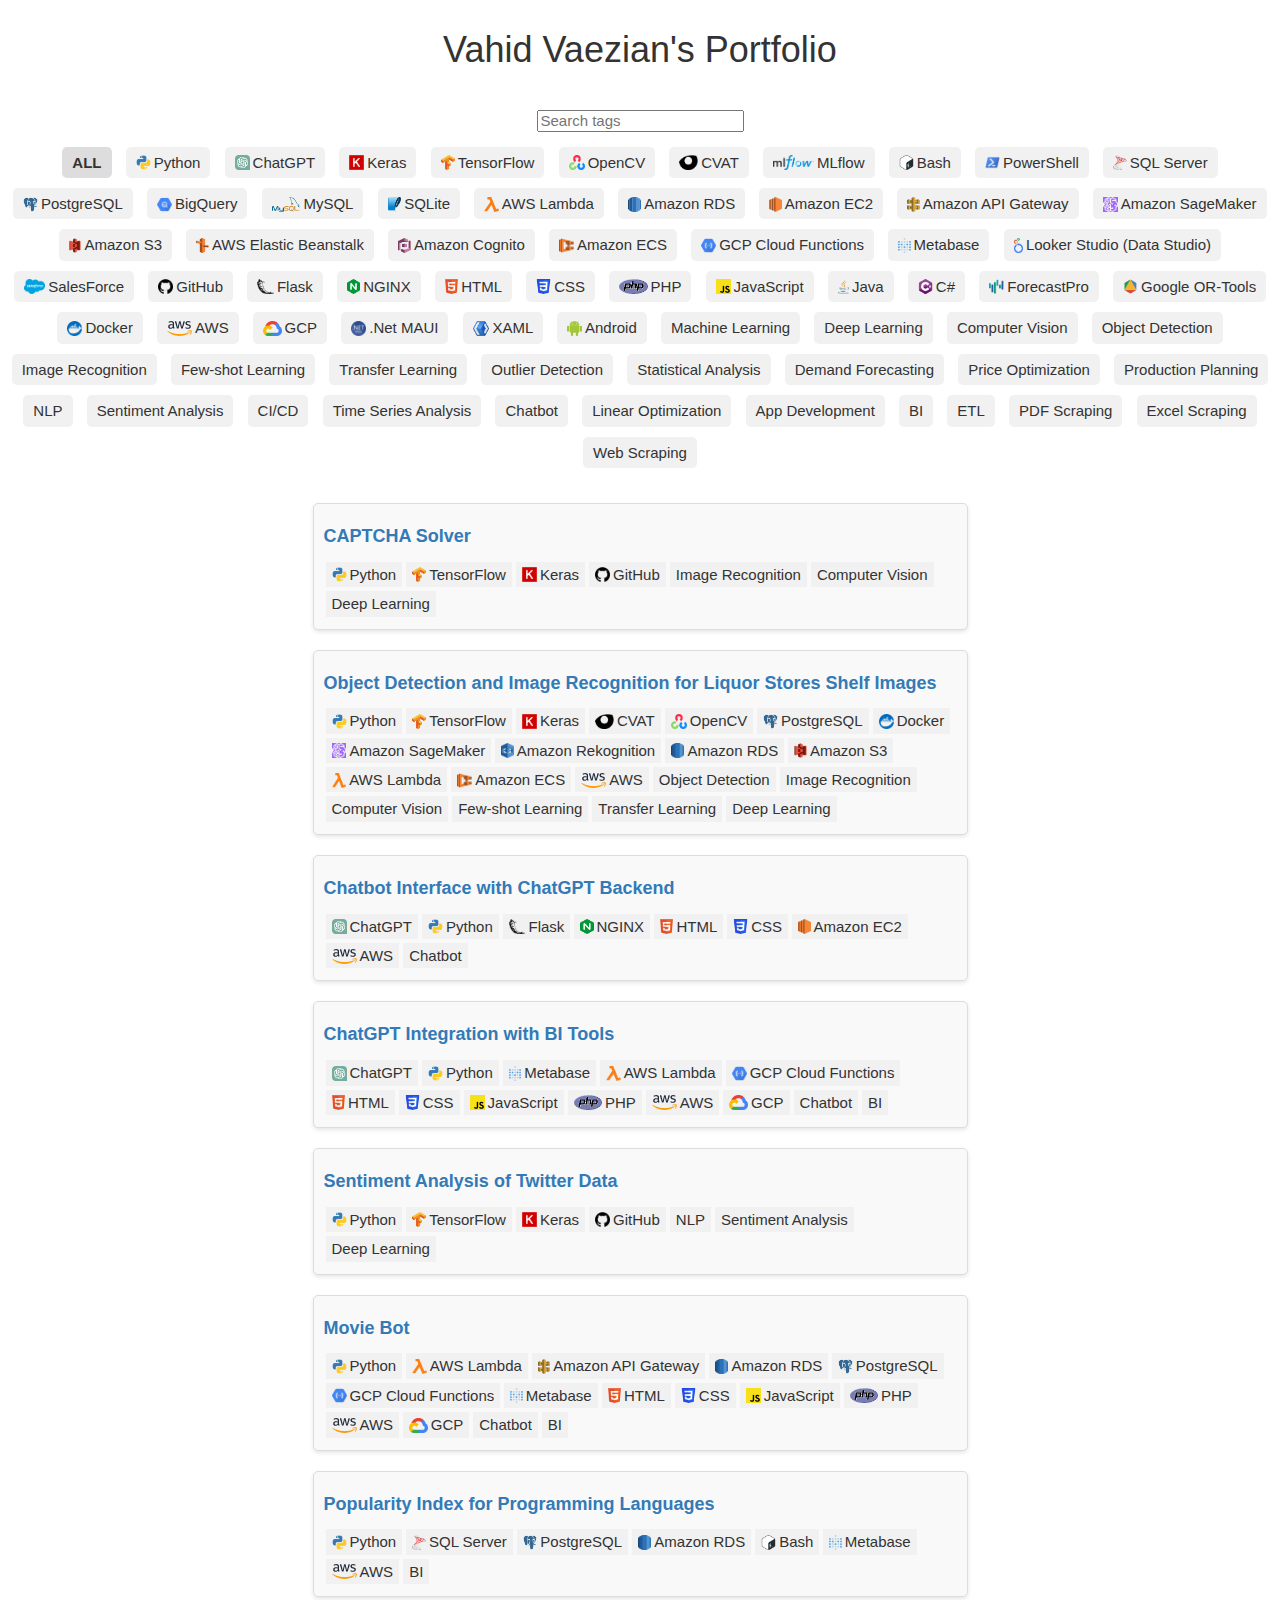
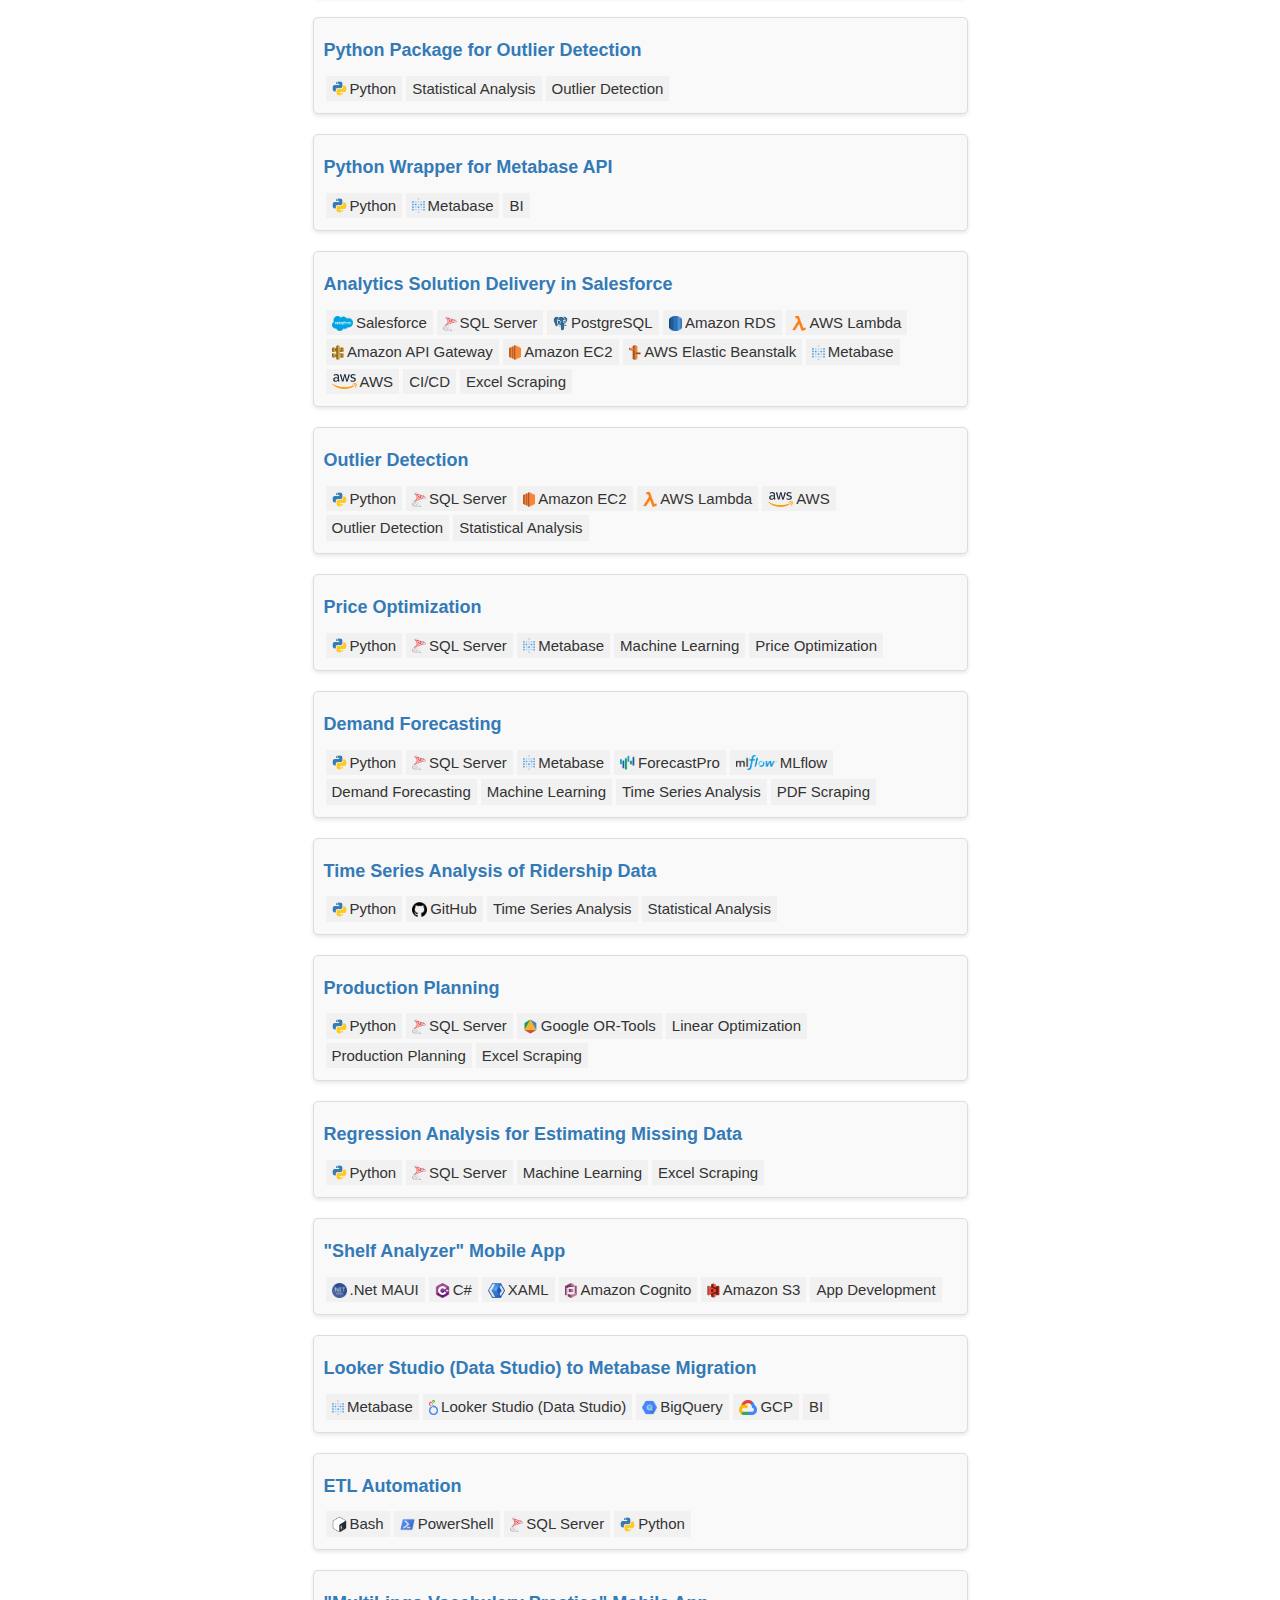
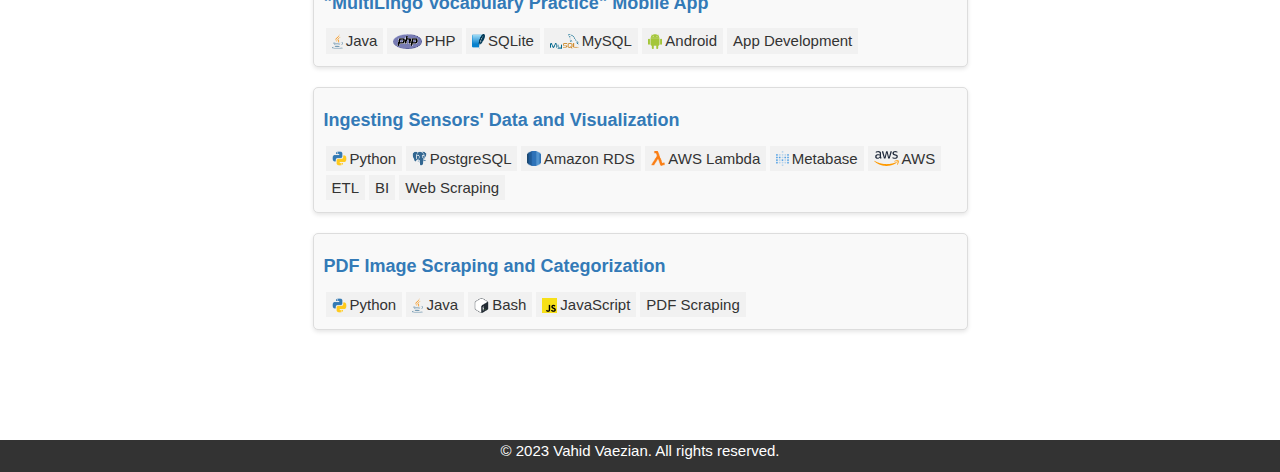
==== commit 4ec5783e: "u" ====
--- a/portfolio/index.html
+++ b/portfolio/index.html
@@ -33,10 +33,10 @@
     <div class="tag" onclick="filterProjects('Amazon EC2')"><img src="logos/ec2-logo.svg" alt="ec2 logo" class="tag-logo">Amazon EC2</div>
     <div class="tag" onclick="filterProjects('Amazon API Gateway')"><img src="logos/apigateway-logo.svg" alt="apigateway logo" class="tag-logo">Amazon API Gateway</div>
     <div class="tag" onclick="filterProjects('Amazon SageMaker')"><img src="logos/sagemaker-logo.jpg" alt="sagemaker logo" class="tag-logo">Amazon SageMaker</div>
+    <div class="tag" onclick="filterProjects('Amazon S3')"><img src="logos/s3-logo.png" alt="s3 logo" class="tag-logo">Amazon S3</div>
     <div class="tag" onclick="filterProjects('AWS Elastic Beanstalk')"><img src="logos/elasticbeanstalk-logo.png" alt="elasticbeanstalk logo" class="tag-logo">AWS Elastic Beanstalk</div>
     <div class="tag" onclick="filterProjects('Amazon Cognito')"><img src="logos/cognito-logo.png" alt="cognito logo" class="tag-logo">Amazon Cognito</div>
     <!-- <div class="tag" onclick="filterProjects('AWS Glue')"><img src="logos/glue-logo.png" alt="glue logo" class="tag-logo">AWS Glue</div> -->
-    <div class="tag" onclick="filterProjects('Amazon S3')"><img src="logos/s3-logo.png" alt="s3 logo" class="tag-logo">Amazon S3</div>
     <div class="tag" onclick="filterProjects('Amazon ECS')"><img src="logos/ecs-logo.png" alt="ecs logo" class="tag-logo">Amazon ECS</div>
     <!-- <div class="tag" onclick="filterProjects('Amazon EMR')"><img src="logos/emr-logo.png" alt="emr logo" class="tag-logo">Amazon EMR</div> -->
     <div class="tag" onclick="filterProjects('GCP Cloud Functions')"><img src="logos/cloudfunctions-logo.png" alt="cloudfunctions logo" class="tag-logo">GCP Cloud Functions</div>
@@ -93,17 +93,16 @@
             </div>
             <div class="project-info">
                 <ul>
-                    <li>CAPTCHAs in this project were images of numbers (<a href="https://www.game2.cn/verifyCode.php" target="_blank">sample <span class="glyphicon">&#xe164;</span></a>).</li>
+                    <li>CAPTCHAs in this project were images of four-digit numbers (<a href="https://www.game2.cn/verifyCode.php" target="_blank">sample <span class="glyphicon">&#xe164;</span></a>).</li>
                     <li>Built a TensorFlow model to reconize the numbers from images.</li>
-                    <li>Achieved 88% accuracy overal and 95% accuracy on digit-level.</li>
+                    <li>Achieved 88% accuracy overall and 95% accuracy at digit-level.</li>
                     <li><a href="https://github.com/vvaezian/CAPTCHA-Solver" target="_blank">GitHub Repository <span class="glyphicon">&#xe164;</span></a></li>
                 </ul>
             </div>
             <div class="tags"></div>
         </div>
 
-        <div class="project" data-tags="Python, Deep Learning, TensorFlow, Keras, CVAT, OpenCV, PostgreSQL, Docker, Amazon SageMaker, Amazon RDS, Amazon S3, AWS Lambda, 
-        Amazon Rekognition, Amazon ECS, AWS, Object Detection, Image Recognition, Computer Vision, Few-shot Learning, Transfer Learning">
+        <div class="project" data-tags="Python, TensorFlow, Keras, CVAT, OpenCV, PostgreSQL, Docker, Amazon SageMaker, Amazon Rekognition, Amazon RDS, Amazon S3, AWS Lambda, Amazon ECS, AWS, Object Detection, Image Recognition, Computer Vision, Few-shot Learning, Transfer Learning, Deep Learning">
             <div class="project-title">
                 <a class="project-link" href="" target="_blank">Object Detection and Image Recognition for Liquor Stores Shelf Images</a>
             </div>
@@ -160,7 +159,7 @@
             <div class="tags"></div>
         </div>
 
-        <div class="project" data-tags="Python, AWS Lambda, Amazon RDS, GCP Cloud Functions, PostgreSQL, Metabase, HTML, CSS, JavaScript, PHP, AWS, GCP, Chatbot, BI">
+        <div class="project" data-tags="Python, AWS Lambda, Amazon API Gateway, Amazon RDS, PostgreSQL, GCP Cloud Functions, Metabase, HTML, CSS, JavaScript, PHP, AWS, GCP, Chatbot, BI">
             <div class="project-title">
                 <a class="project-link" href="" target="_blank">Movie Bot</a>
             </div>
@@ -220,7 +219,7 @@
             <div class="tags"></div>
         </div>
 
-        <div class="project" data-tags="Salesforce, SQL Server, PostgreSQL, Amazon RDS, AWS Lambda, Amazon API Gateway, Amazon EC2, Metabase, AWS, CI/CD, Excel Scraping">
+        <div class="project" data-tags="Salesforce, SQL Server, PostgreSQL, Amazon RDS, AWS Lambda, Amazon API Gateway, Amazon EC2, AWS Elastic Beanstalk, Metabase, AWS, CI/CD, Excel Scraping">
             <div class="project-title">
                 <a class="project-link" href="" target="_blank">Analytics Solution Delivery in Salesforce</a>
             </div>
@@ -329,7 +328,7 @@
             <div class="tags"></div>
         </div>
 
-        <div class="project" data-tags="Metabase, Looker Studio (Data Studio), BigQuery, BI">
+        <div class="project" data-tags="Metabase, Looker Studio (Data Studio), BigQuery, GCP, BI">
             <div class="project-title">
                 <a class="project-link" href="" target="_blank">Looker Studio (Data Studio) to Metabase Migration</a>
             </div>
@@ -369,9 +368,9 @@
             <div class="tags"></div>
         </div>
 
-        <div class="project" data-tags="Python, PostgreSQL, Amazon RDS, AWS Lambda, Metabase, ETL, AWS, BI, Web Scraping">
-            <div class="project-title">
-                <a class="project-link" href="" target="_blank">Ingesting Live Sensor Data and Visualization</a>
+        <div class="project" data-tags="Python, PostgreSQL, Amazon RDS, AWS Lambda, Metabase, AWS, ETL, BI, Web Scraping">
+            <div class="project-title">
+                <a class="project-link" href="" target="_blank">Ingesting Sensors' Data and Visualization</a>
             </div>
             <div class="project-info">
                 <ul>
--- a/portfolio/styles.css
+++ b/portfolio/styles.css
@@ -58,7 +58,7 @@
 }
 
 .project {
-    width: 640px;
+    width: 655px;
     height: auto;
     background-color: #f9f9f9;
     border: 1px solid #ddd;
@@ -76,7 +76,7 @@
 }
 
 #tags {
-    max-width:1200px;
+    max-width:1300px;
     margin: auto;
     padding-top: 10px;
 } 
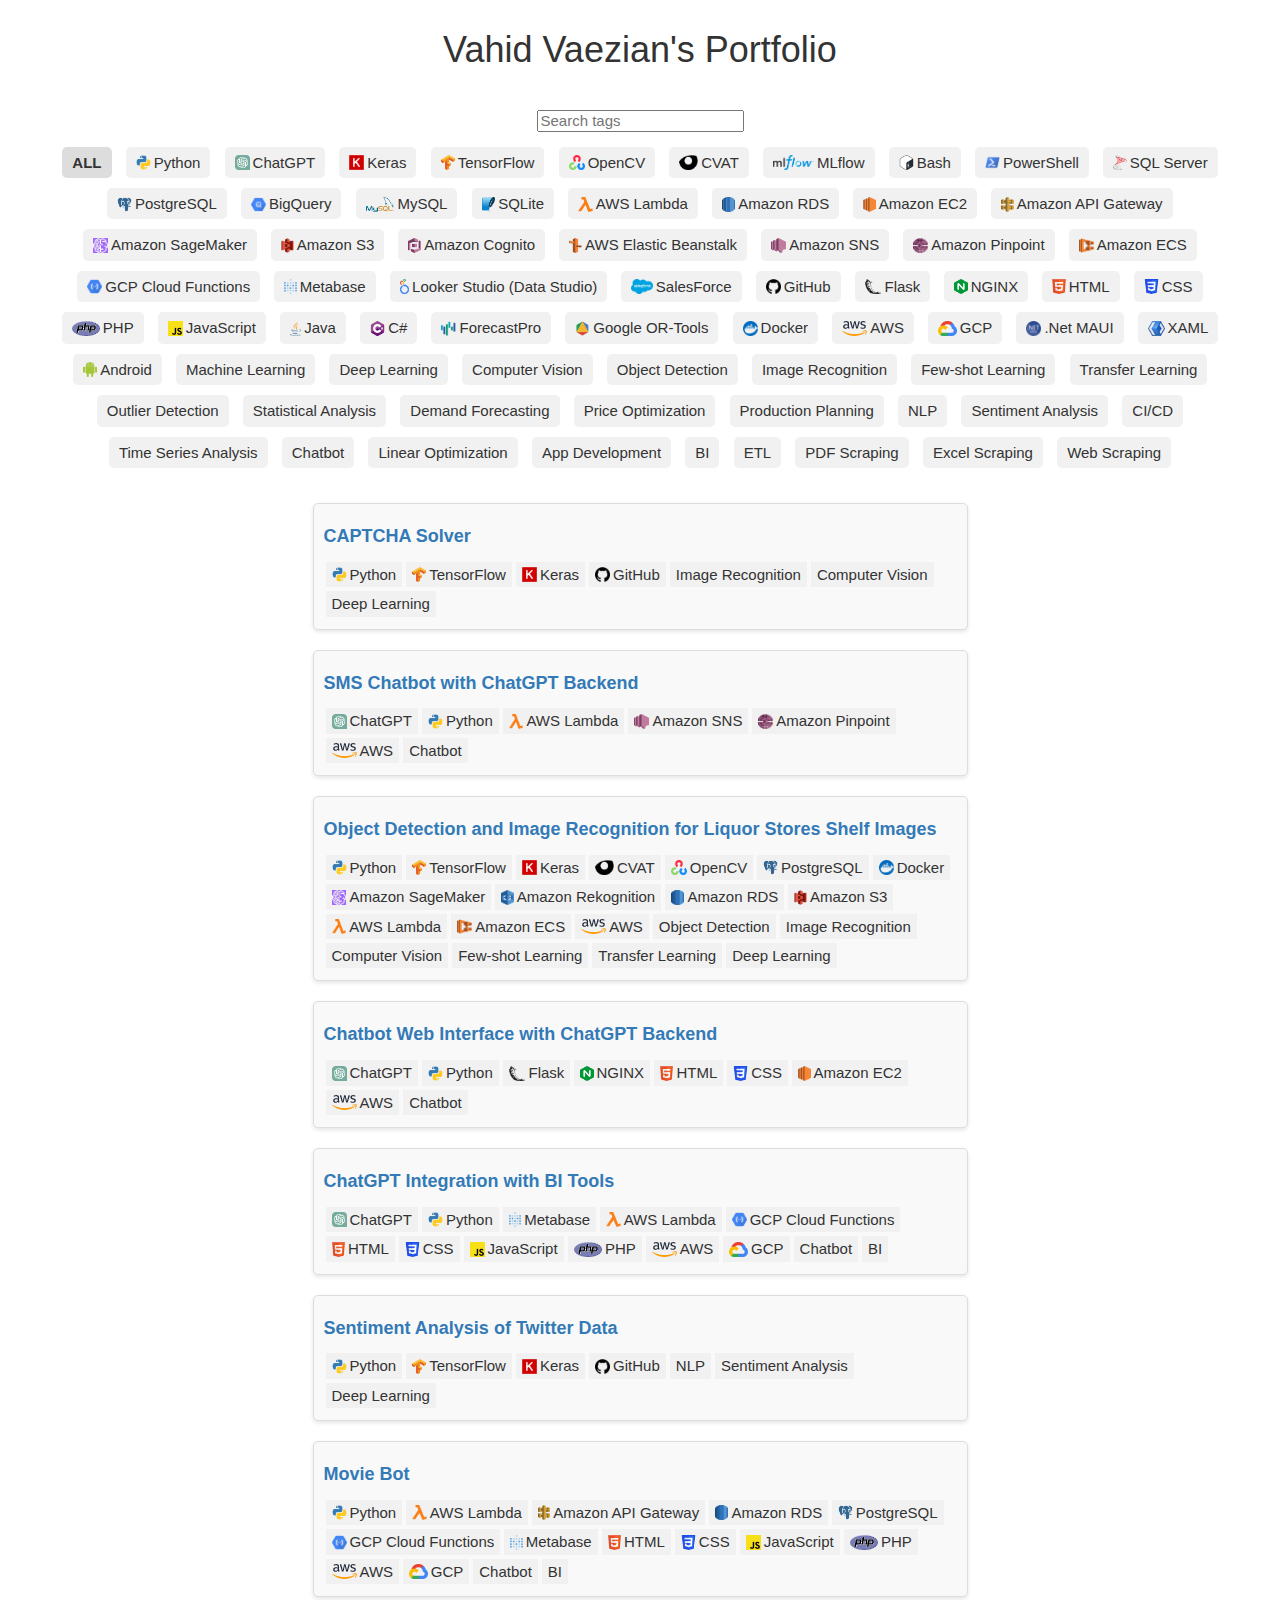
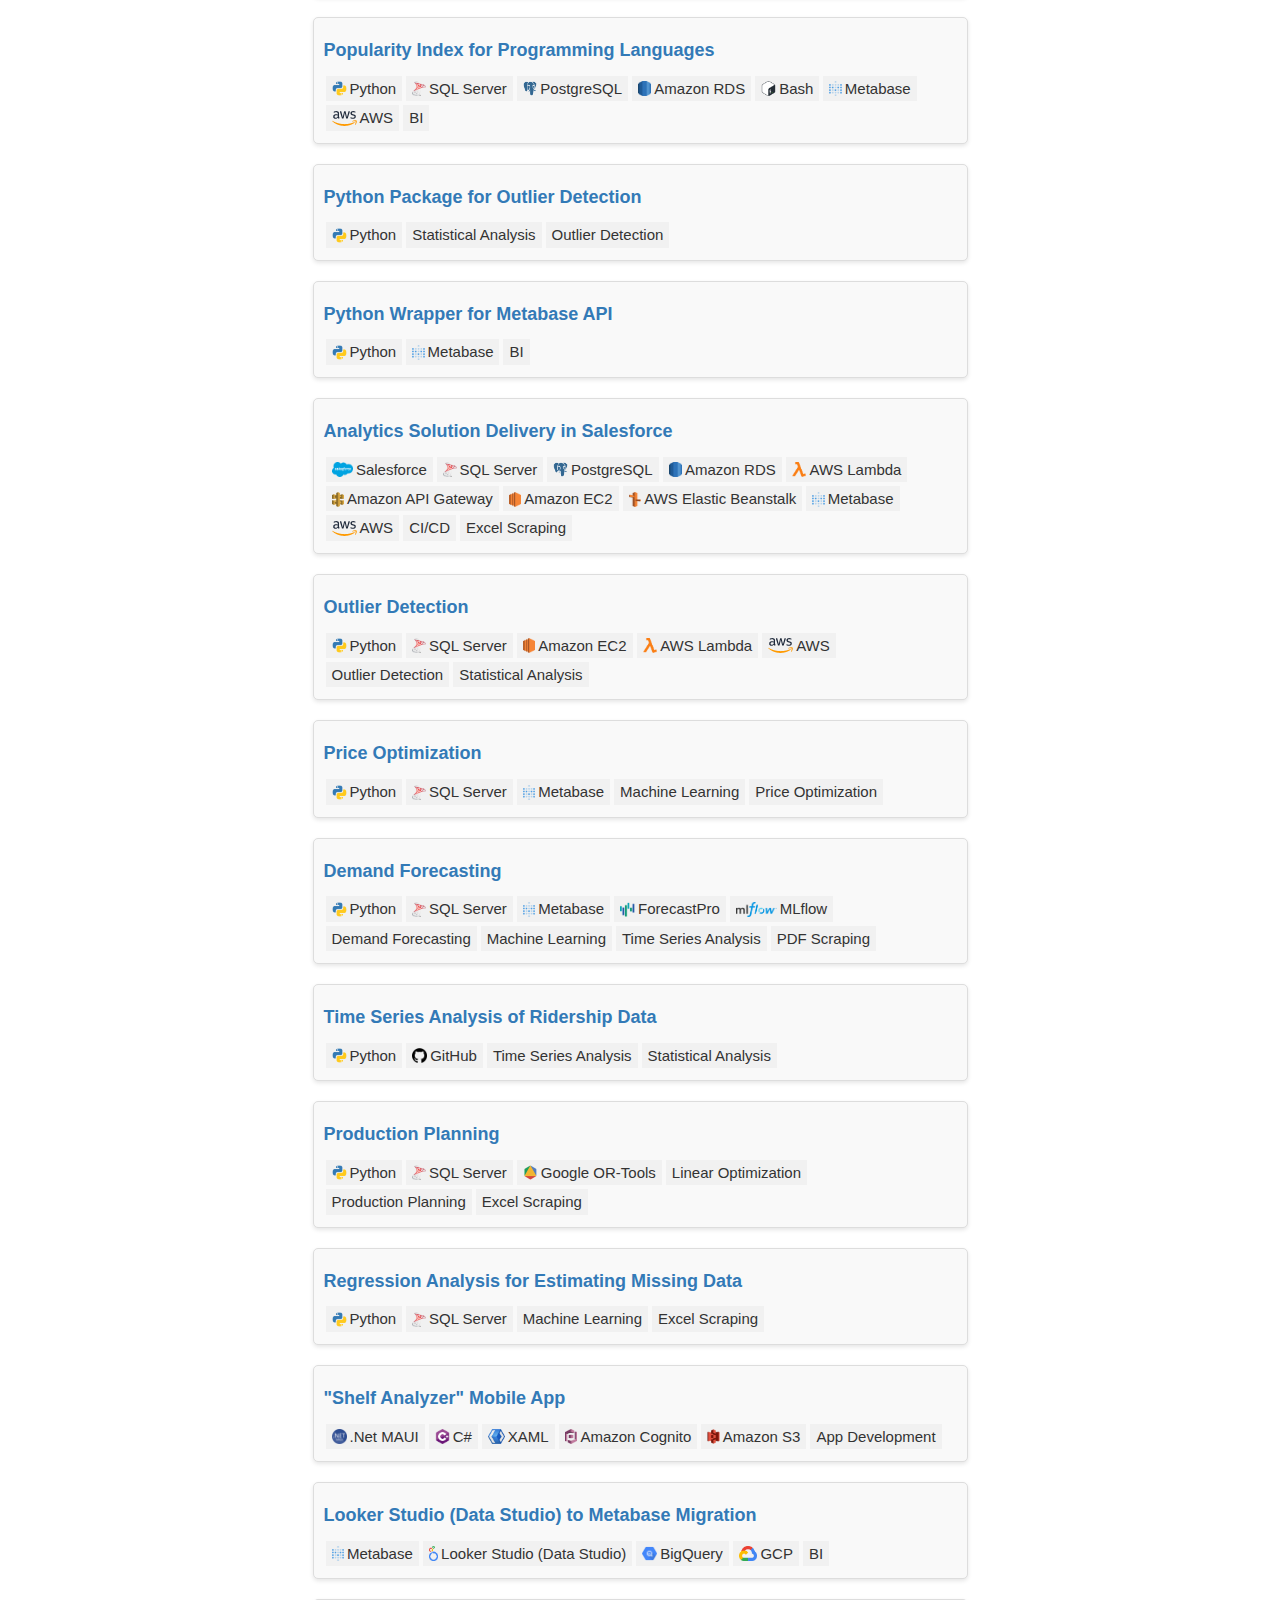
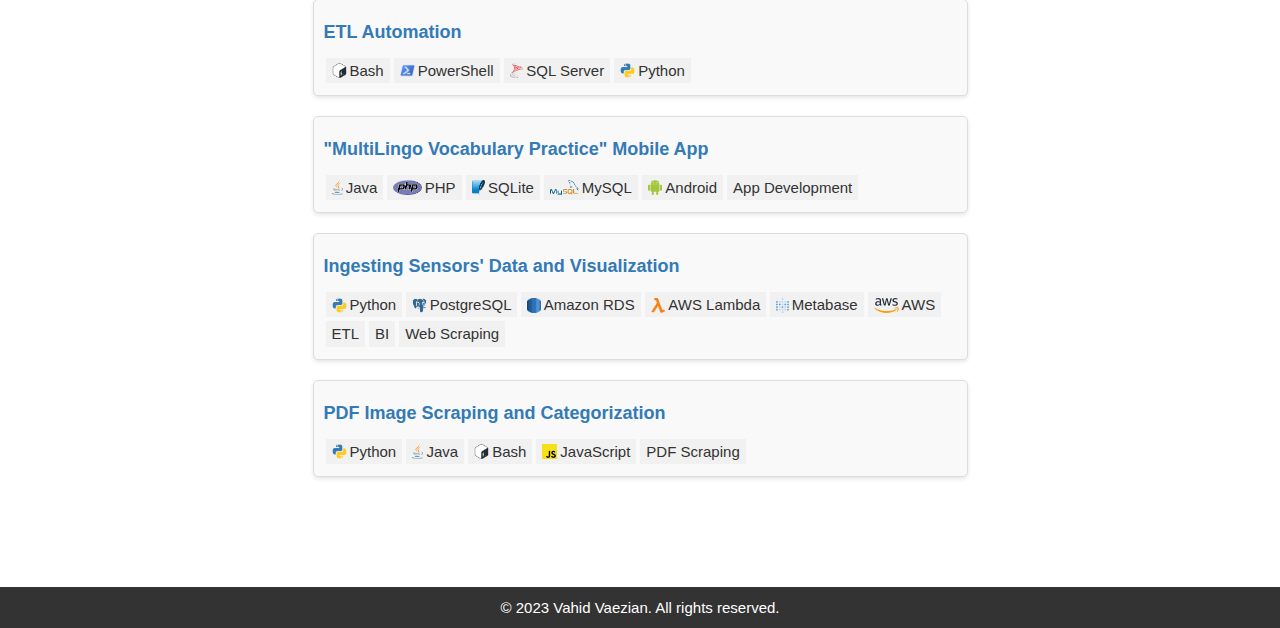
==== commit e400ddf6: "u" ====
--- a/portfolio/index.html
+++ b/portfolio/index.html
@@ -34,8 +34,10 @@
     <div class="tag" onclick="filterProjects('Amazon API Gateway')"><img src="logos/apigateway-logo.svg" alt="apigateway logo" class="tag-logo">Amazon API Gateway</div>
     <div class="tag" onclick="filterProjects('Amazon SageMaker')"><img src="logos/sagemaker-logo.jpg" alt="sagemaker logo" class="tag-logo">Amazon SageMaker</div>
     <div class="tag" onclick="filterProjects('Amazon S3')"><img src="logos/s3-logo.png" alt="s3 logo" class="tag-logo">Amazon S3</div>
+    <div class="tag" onclick="filterProjects('Amazon Cognito')"><img src="logos/cognito-logo.png" alt="cognito logo" class="tag-logo">Amazon Cognito</div>
     <div class="tag" onclick="filterProjects('AWS Elastic Beanstalk')"><img src="logos/elasticbeanstalk-logo.png" alt="elasticbeanstalk logo" class="tag-logo">AWS Elastic Beanstalk</div>
-    <div class="tag" onclick="filterProjects('Amazon Cognito')"><img src="logos/cognito-logo.png" alt="cognito logo" class="tag-logo">Amazon Cognito</div>
+    <div class="tag" onclick="filterProjects('Amazon SNS')"><img src="logos/sns-logo.png" alt="sns logo" class="tag-logo">Amazon SNS</div>
+    <div class="tag" onclick="filterProjects('Amazon Pinpoint')"><img src="logos/pinpoint-logo.png" alt="pinpoint logo" class="tag-logo">Amazon Pinpoint</div>
     <!-- <div class="tag" onclick="filterProjects('AWS Glue')"><img src="logos/glue-logo.png" alt="glue logo" class="tag-logo">AWS Glue</div> -->
     <div class="tag" onclick="filterProjects('Amazon ECS')"><img src="logos/ecs-logo.png" alt="ecs logo" class="tag-logo">Amazon ECS</div>
     <!-- <div class="tag" onclick="filterProjects('Amazon EMR')"><img src="logos/emr-logo.png" alt="emr logo" class="tag-logo">Amazon EMR</div> -->
@@ -101,6 +103,19 @@
             </div>
             <div class="tags"></div>
         </div>
+        
+        <div class="project" data-tags="ChatGPT, Python, AWS Lambda, Amazon SNS, Amazon Pinpoint, AWS, Chatbot">
+            <div class="project-title">
+                <a class="project-link" href="" target="_blank">SMS Chatbot with ChatGPT Backend</a>
+            </div>
+            <div class="project-info">
+                <ul>
+                    <li>Built a web interface for ChatGPT using flask on Amazon EC2.</li>
+                    <li>This way chatGPT can be used when there is no internet connection (only cell signal).</li>
+                </ul>
+            </div>
+            <div class="tags"></div>
+        </div>
 
         <div class="project" data-tags="Python, TensorFlow, Keras, CVAT, OpenCV, PostgreSQL, Docker, Amazon SageMaker, Amazon Rekognition, Amazon RDS, Amazon S3, AWS Lambda, Amazon ECS, AWS, Object Detection, Image Recognition, Computer Vision, Few-shot Learning, Transfer Learning, Deep Learning">
             <div class="project-title">
@@ -119,11 +134,11 @@
 
         <div class="project" data-tags="ChatGPT, Python, Flask, NGINX, HTML, CSS, Amazon EC2, AWS, Chatbot">
             <div class="project-title">
-                <a class="project-link" href="" target="_blank">Chatbot Interface with ChatGPT Backend</a>
-            </div>
-            <div class="project-info">
-                <ul>
-                    <li>Built an interface for ChatGPT using flask on Amazon EC2.</li>
+                <a class="project-link" href="" target="_blank">Chatbot Web Interface with ChatGPT Backend</a>
+            </div>
+            <div class="project-info">
+                <ul>
+                    <li>Built a web interface for ChatGPT using flask on Amazon EC2.</li>
                     <li>This can be used for integrating chatGPT into other apps.</li>
                     <li><a href="http://demo.vahidvaezian.net/chatgpt-flask-demo" target="_blank">Live Demo <span class="glyphicon">&#xe164;</span></a></li>
                 </ul>
--- a/portfolio/styles.css
+++ b/portfolio/styles.css
@@ -76,7 +76,7 @@
 }
 
 #tags {
-    max-width:1300px;
+    max-width:1200px;
     margin: auto;
     padding-top: 10px;
 } 
@@ -112,7 +112,11 @@
 footer {
     background-color: #333;
     color: #fff;
-    padding: 0px;
+    padding: 10px;
     text-align: center;
     margin-top: auto;
+}
+
+p {
+    margin:0px;
 }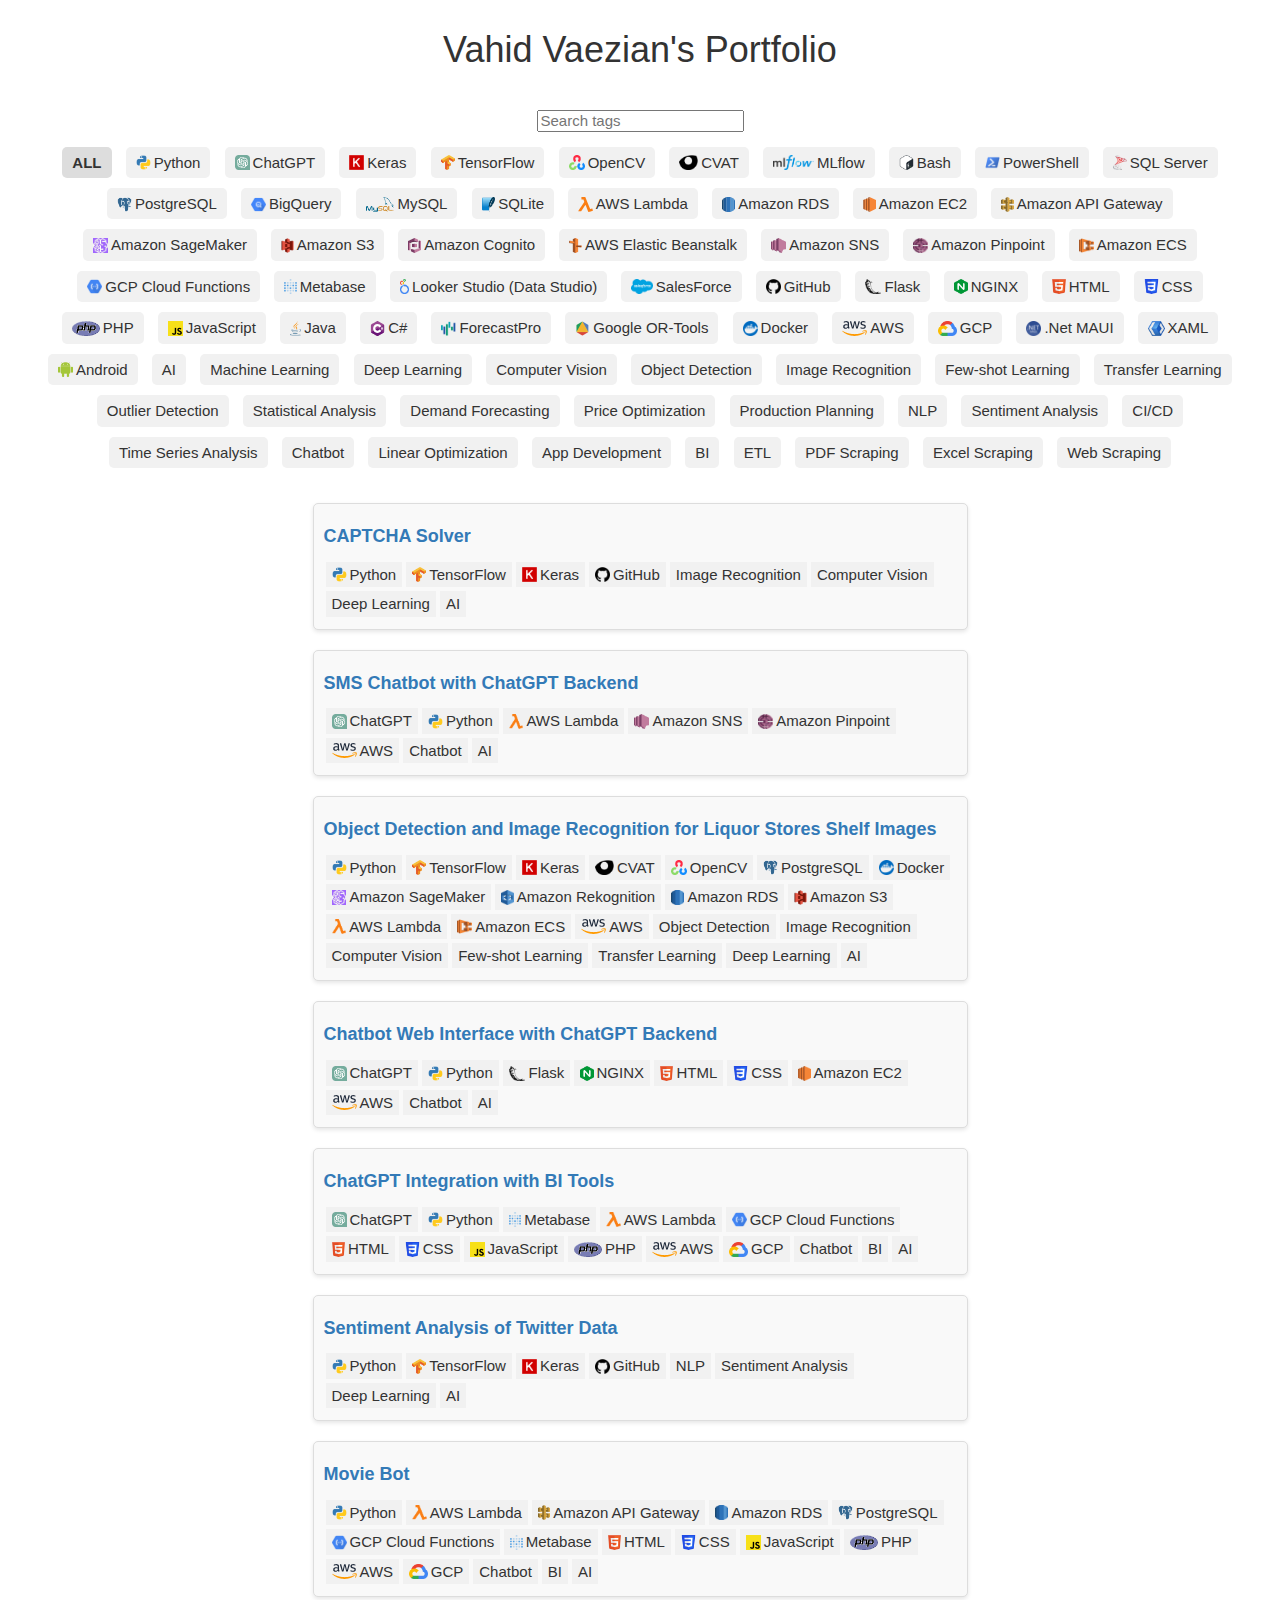
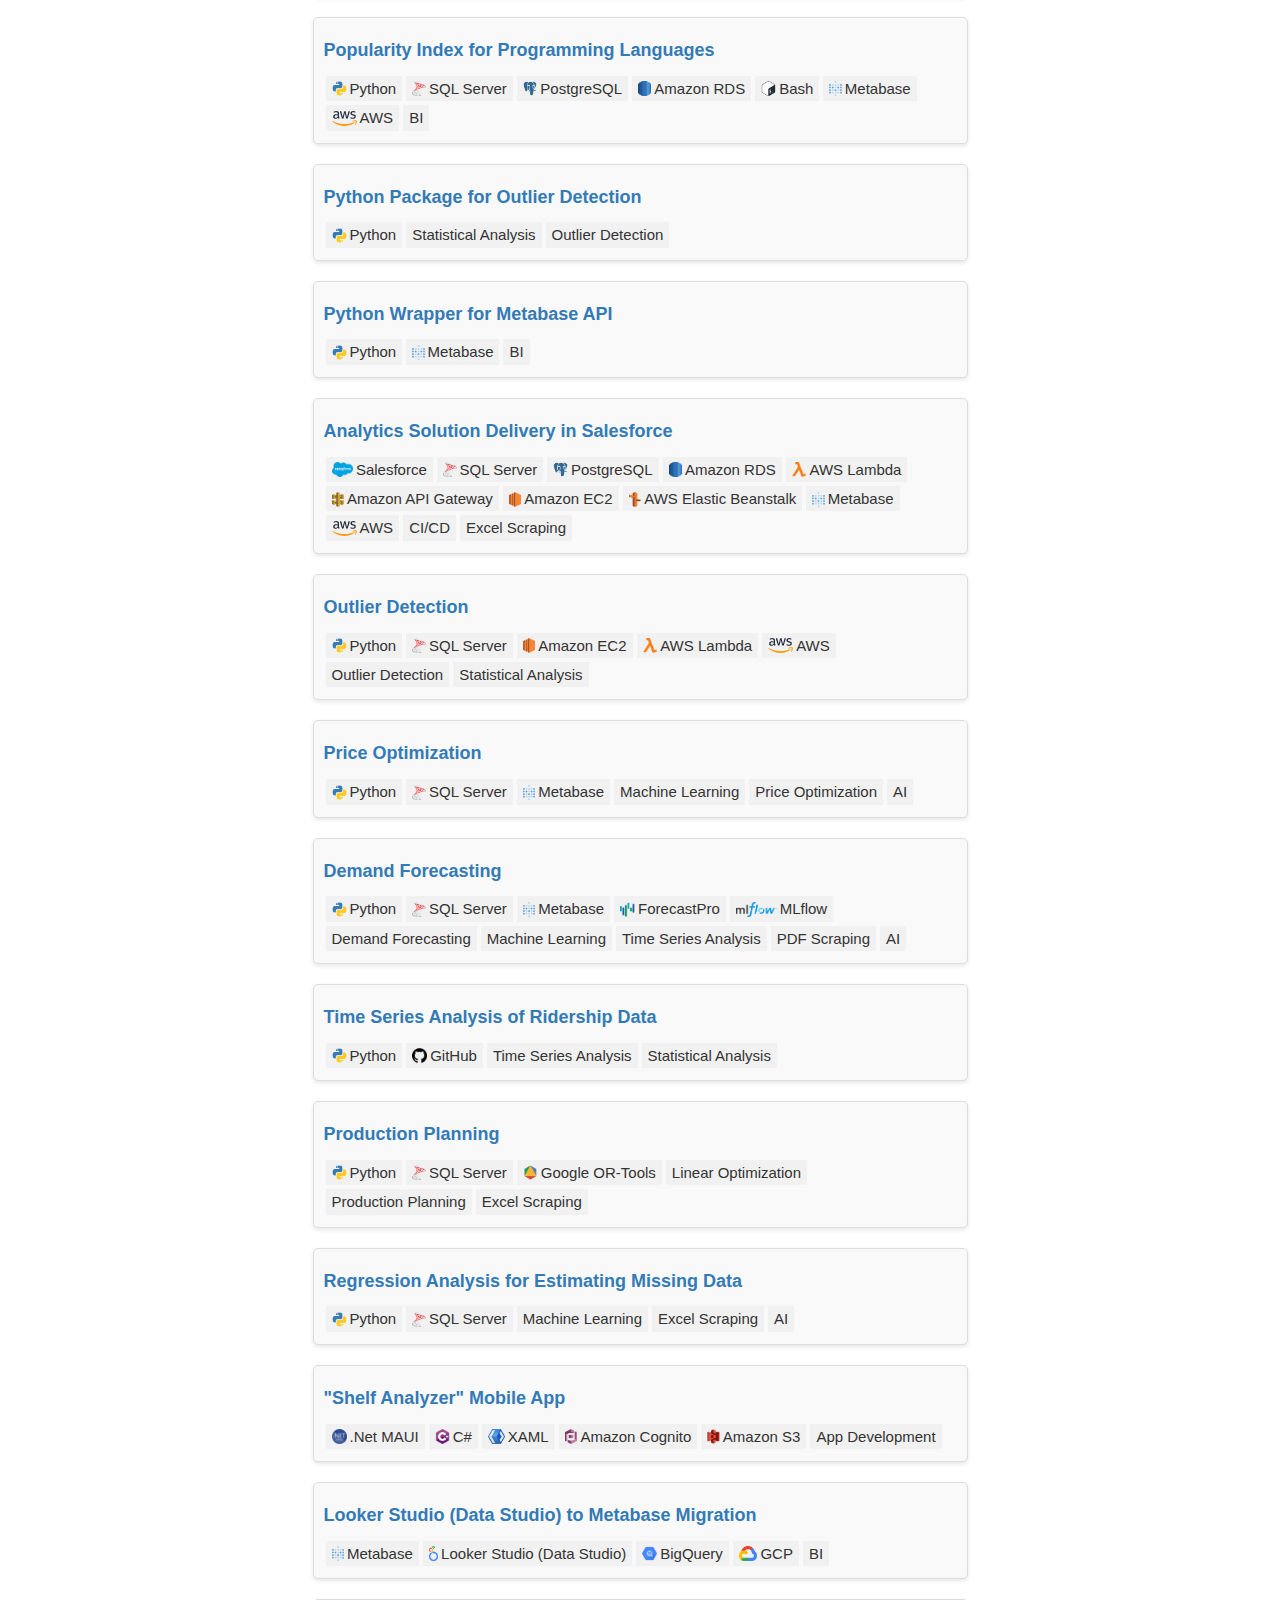
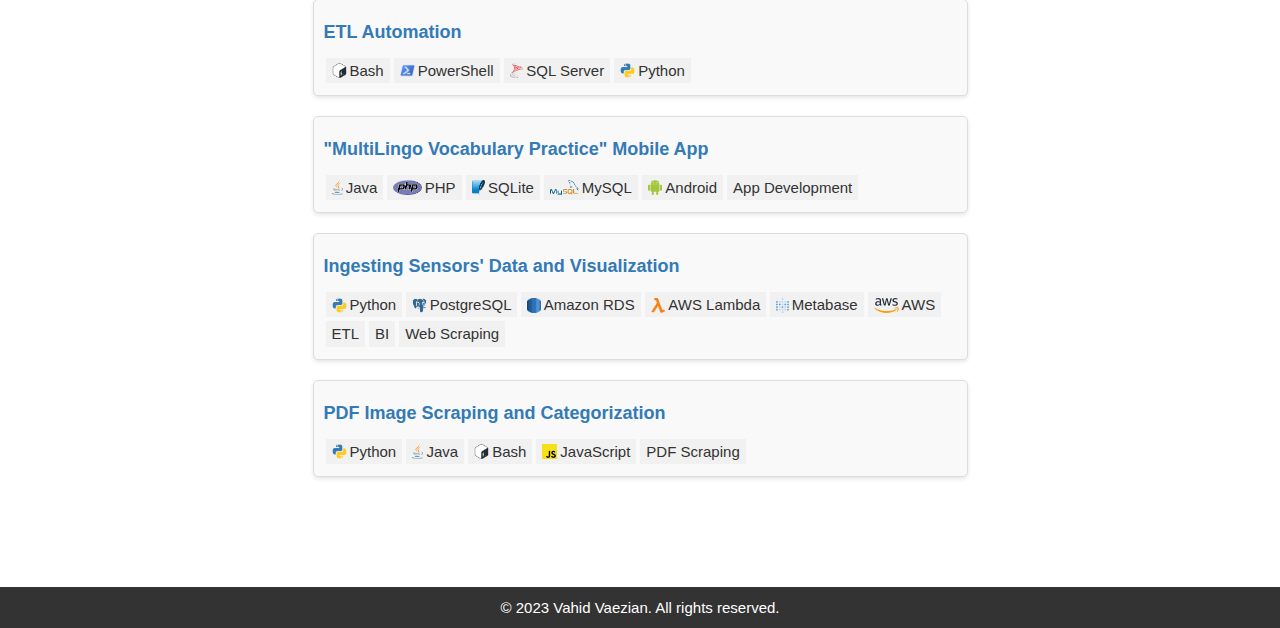
==== commit efa96af9: "u" ====
--- a/portfolio/index.html
+++ b/portfolio/index.html
@@ -62,6 +62,7 @@
     <div class="tag" onclick="filterProjects('.Net MAUI')"><img src="logos/dotnetmaui-logo.png" alt="dotnetmaui logo" class="tag-logo">.Net MAUI</div>
     <div class="tag" onclick="filterProjects('XAML')"><img src="logos/xaml-logo.png" alt="xaml logo" class="tag-logo">XAML</div>
     <div class="tag" onclick="filterProjects('Android')"><img src="logos/android-logo.png" alt="android logo" class="tag-logo">Android</div>
+    <div class="tag" onclick="filterProjects('AI')">AI</div>
     <div class="tag" onclick="filterProjects('Machine Learning')">Machine Learning</div>
     <div class="tag" onclick="filterProjects('Deep Learning')">Deep Learning</div>
     <div class="tag" onclick="filterProjects('Computer Vision')">Computer Vision</div>
@@ -89,7 +90,7 @@
   </div>
     <div id="projects" class="project-container">
         
-        <div class="project" data-tags="Python, TensorFlow, Keras, GitHub, Image Recognition, Computer Vision, Deep Learning">
+        <div class="project" data-tags="Python, TensorFlow, Keras, GitHub, Image Recognition, Computer Vision, Deep Learning, AI">
             <div class="project-title">
                 <a class="project-link" href="" target="_blank">CAPTCHA Solver</a>
             </div>
@@ -104,7 +105,7 @@
             <div class="tags"></div>
         </div>
         
-        <div class="project" data-tags="ChatGPT, Python, AWS Lambda, Amazon SNS, Amazon Pinpoint, AWS, Chatbot">
+        <div class="project" data-tags="ChatGPT, Python, AWS Lambda, Amazon SNS, Amazon Pinpoint, AWS, Chatbot, AI">
             <div class="project-title">
                 <a class="project-link" href="" target="_blank">SMS Chatbot with ChatGPT Backend</a>
             </div>
@@ -117,7 +118,7 @@
             <div class="tags"></div>
         </div>
 
-        <div class="project" data-tags="Python, TensorFlow, Keras, CVAT, OpenCV, PostgreSQL, Docker, Amazon SageMaker, Amazon Rekognition, Amazon RDS, Amazon S3, AWS Lambda, Amazon ECS, AWS, Object Detection, Image Recognition, Computer Vision, Few-shot Learning, Transfer Learning, Deep Learning">
+        <div class="project" data-tags="Python, TensorFlow, Keras, CVAT, OpenCV, PostgreSQL, Docker, Amazon SageMaker, Amazon Rekognition, Amazon RDS, Amazon S3, AWS Lambda, Amazon ECS, AWS, Object Detection, Image Recognition, Computer Vision, Few-shot Learning, Transfer Learning, Deep Learning, AI">
             <div class="project-title">
                 <a class="project-link" href="" target="_blank">Object Detection and Image Recognition for Liquor Stores Shelf Images</a>
             </div>
@@ -132,7 +133,7 @@
             <div class="tags"></div>
         </div>
 
-        <div class="project" data-tags="ChatGPT, Python, Flask, NGINX, HTML, CSS, Amazon EC2, AWS, Chatbot">
+        <div class="project" data-tags="ChatGPT, Python, Flask, NGINX, HTML, CSS, Amazon EC2, AWS, Chatbot, AI">
             <div class="project-title">
                 <a class="project-link" href="" target="_blank">Chatbot Web Interface with ChatGPT Backend</a>
             </div>
@@ -146,7 +147,7 @@
             <div class="tags"></div>
         </div>
 
-        <div class="project" data-tags="ChatGPT, Python, Metabase, AWS Lambda, GCP Cloud Functions, HTML, CSS, JavaScript, PHP, AWS, GCP, Chatbot, BI">
+        <div class="project" data-tags="ChatGPT, Python, Metabase, AWS Lambda, GCP Cloud Functions, HTML, CSS, JavaScript, PHP, AWS, GCP, Chatbot, BI, AI">
             <div class="project-title">
                 <a class="project-link" href="" target="_blank">ChatGPT Integration with BI Tools</a>
             </div>
@@ -160,7 +161,7 @@
             <div class="tags"></div>
         </div>
 
-        <div class="project" data-tags="Python, TensorFlow, Keras, GitHub, NLP, Sentiment Analysis, Deep Learning">
+        <div class="project" data-tags="Python, TensorFlow, Keras, GitHub, NLP, Sentiment Analysis, Deep Learning, AI">
             <div class="project-title">
                 <a class="project-link" href="" target="_blank">Sentiment Analysis of Twitter Data</a>
             </div>
@@ -174,7 +175,7 @@
             <div class="tags"></div>
         </div>
 
-        <div class="project" data-tags="Python, AWS Lambda, Amazon API Gateway, Amazon RDS, PostgreSQL, GCP Cloud Functions, Metabase, HTML, CSS, JavaScript, PHP, AWS, GCP, Chatbot, BI">
+        <div class="project" data-tags="Python, AWS Lambda, Amazon API Gateway, Amazon RDS, PostgreSQL, GCP Cloud Functions, Metabase, HTML, CSS, JavaScript, PHP, AWS, GCP, Chatbot, BI, AI">
             <div class="project-title">
                 <a class="project-link" href="" target="_blank">Movie Bot</a>
             </div>
@@ -263,7 +264,7 @@
             <div class="tags"></div>
         </div>
 
-        <div class="project" data-tags="Python, SQL Server, Metabase, Machine Learning, Price Optimization">
+        <div class="project" data-tags="Python, SQL Server, Metabase, Machine Learning, Price Optimization, AI">
             <div class="project-title">
                 <a class="project-link" href="" target="_blank">Price Optimization</a>
             </div>
@@ -277,7 +278,7 @@
             <div class="tags"></div>
         </div>
 
-        <div class="project" data-tags="Python, SQL Server, Metabase, ForecastPro, MLflow, Demand Forecasting, Machine Learning, Time Series Analysis, PDF Scraping">
+        <div class="project" data-tags="Python, SQL Server, Metabase, ForecastPro, MLflow, Demand Forecasting, Machine Learning, Time Series Analysis, PDF Scraping, AI">
             <div class="project-title">
                 <a class="project-link" href="" target="_blank">Demand Forecasting</a>
             </div>
@@ -317,7 +318,7 @@
             <div class="tags"></div>
         </div>
 
-        <div class="project" data-tags="Python, SQL Server, Machine Learning, Excel Scraping">
+        <div class="project" data-tags="Python, SQL Server, Machine Learning, Excel Scraping, AI">
             <div class="project-title">
                 <a class="project-link" href="" target="_blank">Regression Analysis for Estimating Missing Data</a>
             </div>
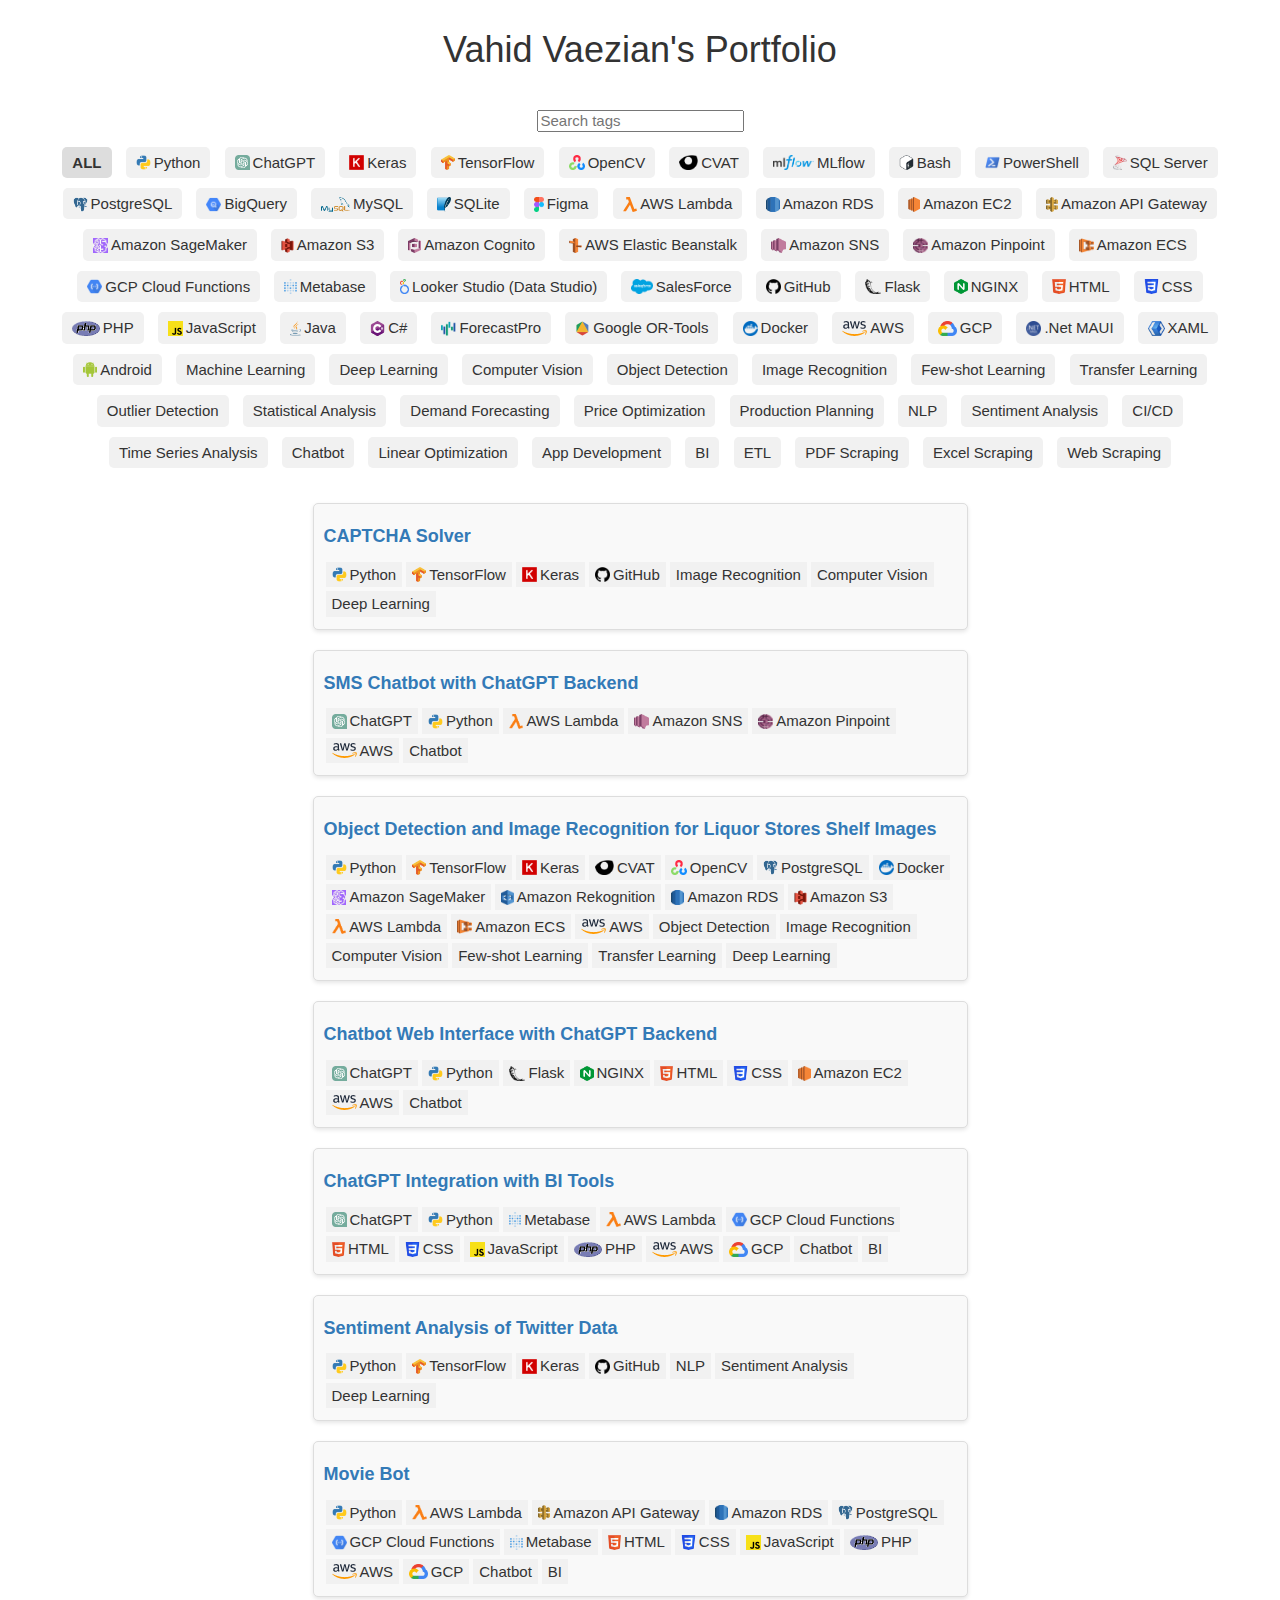
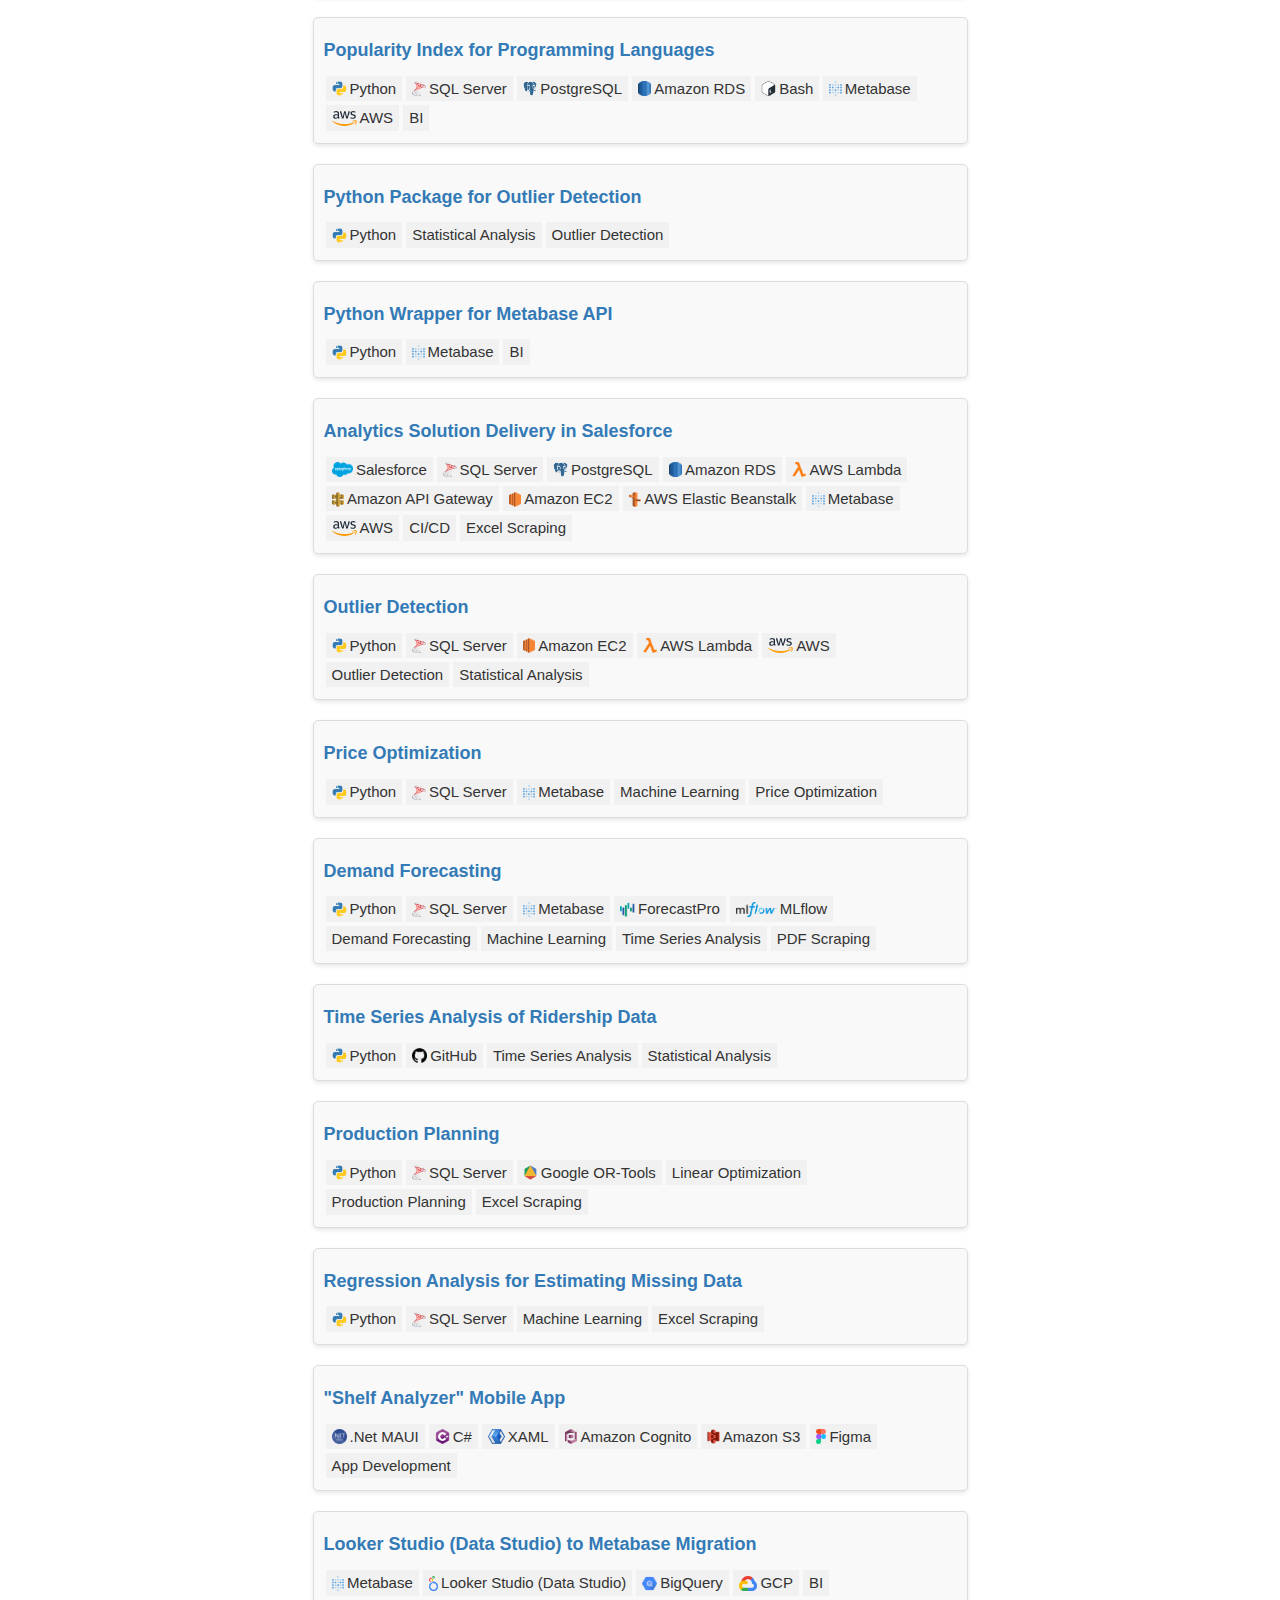
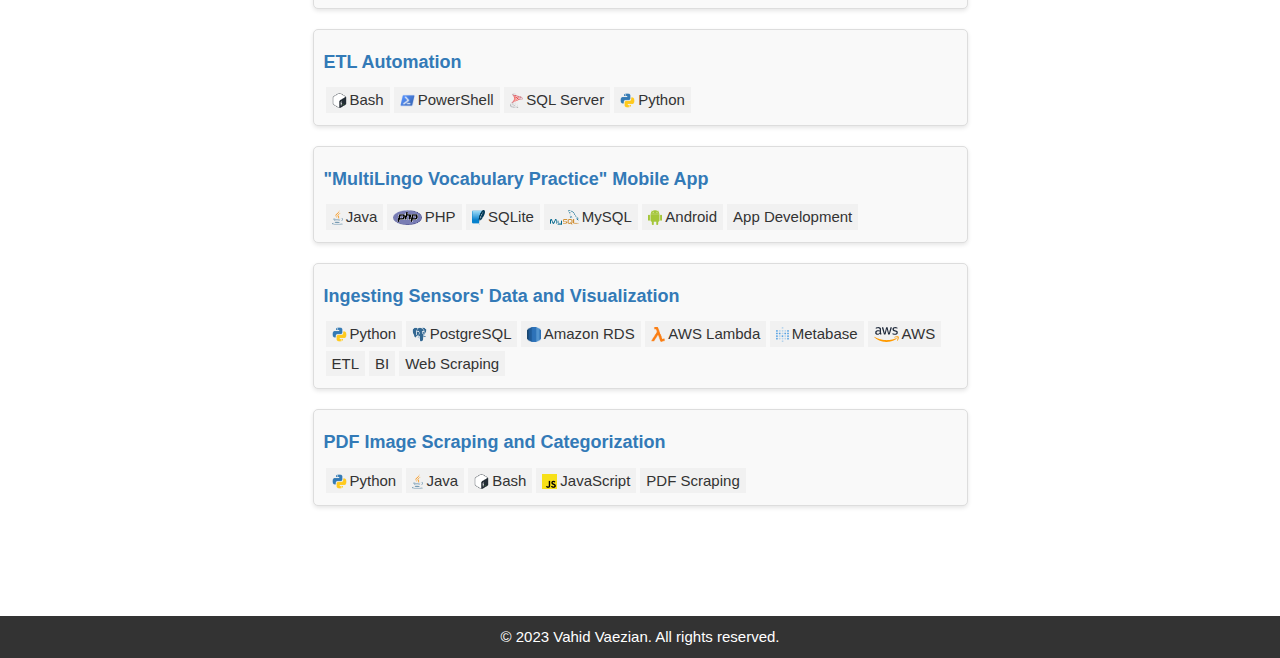
==== commit 6aef3bb1: "u" ====
--- a/portfolio/index.html
+++ b/portfolio/index.html
@@ -27,6 +27,7 @@
     <div class="tag" onclick="filterProjects('BigQuery')"><img src="logos/bigquery-logo.png" alt="bigquery logo" class="tag-logo">BigQuery</div>
     <div class="tag" onclick="filterProjects('MySQL')"><img src="logos/mysql-logo.png" alt="mysql logo" class="tag-logo">MySQL</div>
     <div class="tag" onclick="filterProjects('SQLite')"><img src="logos/sqlite-logo.png" alt="sqlite logo" class="tag-logo">SQLite</div>
+    <div class="tag" onclick="filterProjects('Figma')"><img src="logos/figma-logo.png" alt="figma logo" class="tag-logo">Figma</div>
     <!-- <div class="tag" onclick="filterProjects('dbt')"><img src="logos/dbt-logo.png" alt="dbt logo" class="tag-logo">dbt</div> -->
     <div class="tag" onclick="filterProjects('AWS Lambda')"><img src="logos/lambda-logo.svg" alt="aws Lambda logo" class="tag-logo">AWS Lambda</div>
     <div class="tag" onclick="filterProjects('Amazon RDS')"><img src="logos/rds-logo.svg" alt="rds logo" class="tag-logo">Amazon RDS</div>
@@ -62,7 +63,6 @@
     <div class="tag" onclick="filterProjects('.Net MAUI')"><img src="logos/dotnetmaui-logo.png" alt="dotnetmaui logo" class="tag-logo">.Net MAUI</div>
     <div class="tag" onclick="filterProjects('XAML')"><img src="logos/xaml-logo.png" alt="xaml logo" class="tag-logo">XAML</div>
     <div class="tag" onclick="filterProjects('Android')"><img src="logos/android-logo.png" alt="android logo" class="tag-logo">Android</div>
-    <div class="tag" onclick="filterProjects('AI')">AI</div>
     <div class="tag" onclick="filterProjects('Machine Learning')">Machine Learning</div>
     <div class="tag" onclick="filterProjects('Deep Learning')">Deep Learning</div>
     <div class="tag" onclick="filterProjects('Computer Vision')">Computer Vision</div>
@@ -90,7 +90,7 @@
   </div>
     <div id="projects" class="project-container">
         
-        <div class="project" data-tags="Python, TensorFlow, Keras, GitHub, Image Recognition, Computer Vision, Deep Learning, AI">
+        <div class="project" data-tags="Python, TensorFlow, Keras, GitHub, Image Recognition, Computer Vision, Deep Learning">
             <div class="project-title">
                 <a class="project-link" href="" target="_blank">CAPTCHA Solver</a>
             </div>
@@ -105,7 +105,7 @@
             <div class="tags"></div>
         </div>
         
-        <div class="project" data-tags="ChatGPT, Python, AWS Lambda, Amazon SNS, Amazon Pinpoint, AWS, Chatbot, AI">
+        <div class="project" data-tags="ChatGPT, Python, AWS Lambda, Amazon SNS, Amazon Pinpoint, AWS, Chatbot">
             <div class="project-title">
                 <a class="project-link" href="" target="_blank">SMS Chatbot with ChatGPT Backend</a>
             </div>
@@ -113,12 +113,13 @@
                 <ul>
                     <li>Built a web interface for ChatGPT using flask on Amazon EC2.</li>
                     <li>This way chatGPT can be used when there is no internet connection (only cell signal).</li>
-                </ul>
-            </div>
-            <div class="tags"></div>
-        </div>
-
-        <div class="project" data-tags="Python, TensorFlow, Keras, CVAT, OpenCV, PostgreSQL, Docker, Amazon SageMaker, Amazon Rekognition, Amazon RDS, Amazon S3, AWS Lambda, Amazon ECS, AWS, Object Detection, Image Recognition, Computer Vision, Few-shot Learning, Transfer Learning, Deep Learning, AI">
+                    <li>It's statefull (i.e. maintains history of conversations and understands the questions in the context of previous ones)</li>
+                </ul>
+            </div>
+            <div class="tags"></div>
+        </div>
+
+        <div class="project" data-tags="Python, TensorFlow, Keras, CVAT, OpenCV, PostgreSQL, Docker, Amazon SageMaker, Amazon Rekognition, Amazon RDS, Amazon S3, AWS Lambda, Amazon ECS, AWS, Object Detection, Image Recognition, Computer Vision, Few-shot Learning, Transfer Learning, Deep Learning">
             <div class="project-title">
                 <a class="project-link" href="" target="_blank">Object Detection and Image Recognition for Liquor Stores Shelf Images</a>
             </div>
@@ -133,7 +134,7 @@
             <div class="tags"></div>
         </div>
 
-        <div class="project" data-tags="ChatGPT, Python, Flask, NGINX, HTML, CSS, Amazon EC2, AWS, Chatbot, AI">
+        <div class="project" data-tags="ChatGPT, Python, Flask, NGINX, HTML, CSS, Amazon EC2, AWS, Chatbot">
             <div class="project-title">
                 <a class="project-link" href="" target="_blank">Chatbot Web Interface with ChatGPT Backend</a>
             </div>
@@ -141,13 +142,14 @@
                 <ul>
                     <li>Built a web interface for ChatGPT using flask on Amazon EC2.</li>
                     <li>This can be used for integrating chatGPT into other apps.</li>
+                    <li>It's statefull (i.e. maintains history of conversations and understands the questions in the context of previous ones)</li>
                     <li><a href="http://demo.vahidvaezian.net/chatgpt-flask-demo" target="_blank">Live Demo <span class="glyphicon">&#xe164;</span></a></li>
                 </ul>
             </div>
             <div class="tags"></div>
         </div>
 
-        <div class="project" data-tags="ChatGPT, Python, Metabase, AWS Lambda, GCP Cloud Functions, HTML, CSS, JavaScript, PHP, AWS, GCP, Chatbot, BI, AI">
+        <div class="project" data-tags="ChatGPT, Python, Metabase, AWS Lambda, GCP Cloud Functions, HTML, CSS, JavaScript, PHP, AWS, GCP, Chatbot, BI">
             <div class="project-title">
                 <a class="project-link" href="" target="_blank">ChatGPT Integration with BI Tools</a>
             </div>
@@ -155,13 +157,14 @@
                 <ul>
                     <li>This is a demo of chatGPT integration with Metabase (a BI tool).</li>
                     <li>This can be used for integrating chatGPT into other apps as the BI layer.</li>
+                    <li>It's statefull (i.e. maintains history of conversations and understands the questions in the context of previous ones)</li>
                     <li><a href="https://intellimenta.com/metabase_bot/metabase_bot.php" target="_blank">Live Demo <span class="glyphicon">&#xe164;</span></a></li>
                 </ul>
             </div>
             <div class="tags"></div>
         </div>
 
-        <div class="project" data-tags="Python, TensorFlow, Keras, GitHub, NLP, Sentiment Analysis, Deep Learning, AI">
+        <div class="project" data-tags="Python, TensorFlow, Keras, GitHub, NLP, Sentiment Analysis, Deep Learning">
             <div class="project-title">
                 <a class="project-link" href="" target="_blank">Sentiment Analysis of Twitter Data</a>
             </div>
@@ -175,7 +178,7 @@
             <div class="tags"></div>
         </div>
 
-        <div class="project" data-tags="Python, AWS Lambda, Amazon API Gateway, Amazon RDS, PostgreSQL, GCP Cloud Functions, Metabase, HTML, CSS, JavaScript, PHP, AWS, GCP, Chatbot, BI, AI">
+        <div class="project" data-tags="Python, AWS Lambda, Amazon API Gateway, Amazon RDS, PostgreSQL, GCP Cloud Functions, Metabase, HTML, CSS, JavaScript, PHP, AWS, GCP, Chatbot, BI">
             <div class="project-title">
                 <a class="project-link" href="" target="_blank">Movie Bot</a>
             </div>
@@ -264,7 +267,7 @@
             <div class="tags"></div>
         </div>
 
-        <div class="project" data-tags="Python, SQL Server, Metabase, Machine Learning, Price Optimization, AI">
+        <div class="project" data-tags="Python, SQL Server, Metabase, Machine Learning, Price Optimization">
             <div class="project-title">
                 <a class="project-link" href="" target="_blank">Price Optimization</a>
             </div>
@@ -278,7 +281,7 @@
             <div class="tags"></div>
         </div>
 
-        <div class="project" data-tags="Python, SQL Server, Metabase, ForecastPro, MLflow, Demand Forecasting, Machine Learning, Time Series Analysis, PDF Scraping, AI">
+        <div class="project" data-tags="Python, SQL Server, Metabase, ForecastPro, MLflow, Demand Forecasting, Machine Learning, Time Series Analysis, PDF Scraping">
             <div class="project-title">
                 <a class="project-link" href="" target="_blank">Demand Forecasting</a>
             </div>
@@ -318,7 +321,7 @@
             <div class="tags"></div>
         </div>
 
-        <div class="project" data-tags="Python, SQL Server, Machine Learning, Excel Scraping, AI">
+        <div class="project" data-tags="Python, SQL Server, Machine Learning, Excel Scraping">
             <div class="project-title">
                 <a class="project-link" href="" target="_blank">Regression Analysis for Estimating Missing Data</a>
             </div>
@@ -331,7 +334,7 @@
             <div class="tags"></div>
         </div>
 
-        <div class="project" data-tags=".Net MAUI, C#, XAML, Amazon Cognito, Amazon S3, App Development">
+        <div class="project" data-tags=".Net MAUI, C#, XAML, Amazon Cognito, Amazon S3, Figma, App Development">
             <div class="project-title">
                 <a class="project-link" href="" target="_blank">"Shelf Analyzer" Mobile App</a>
             </div>
